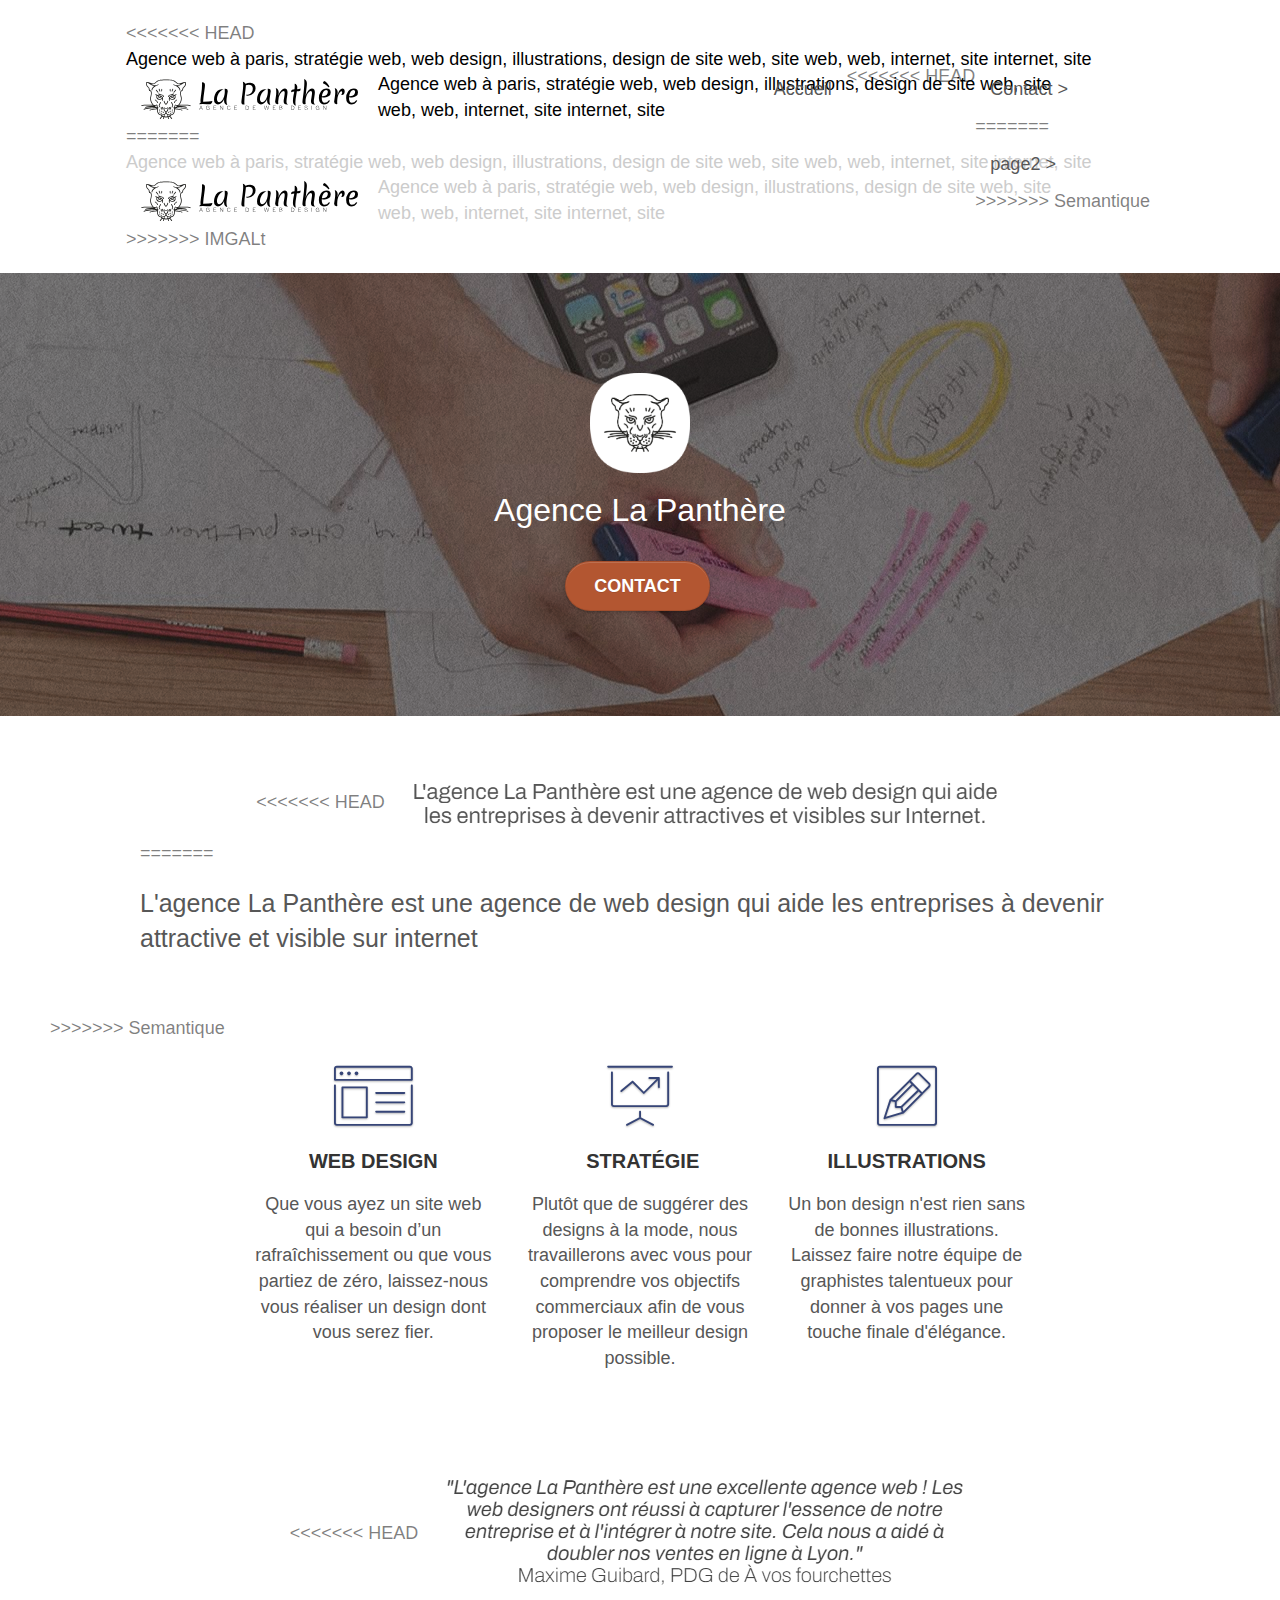
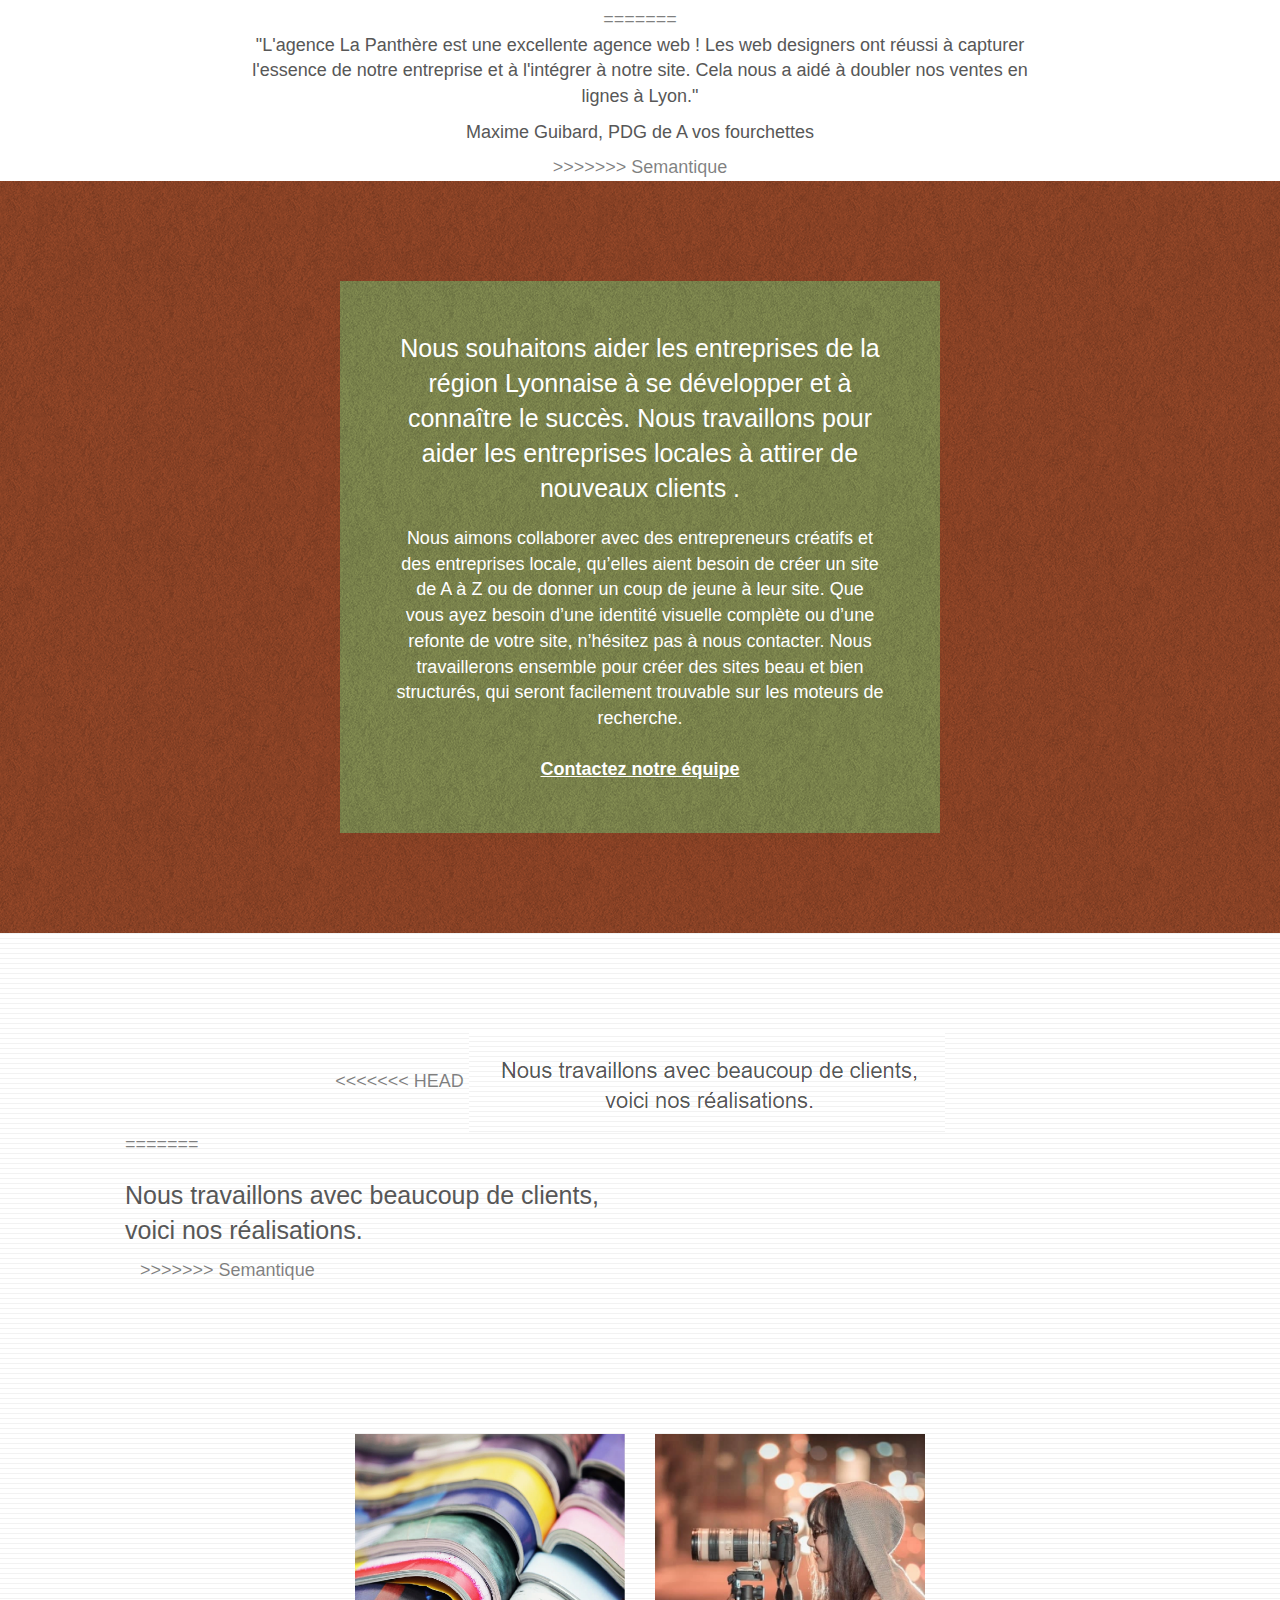
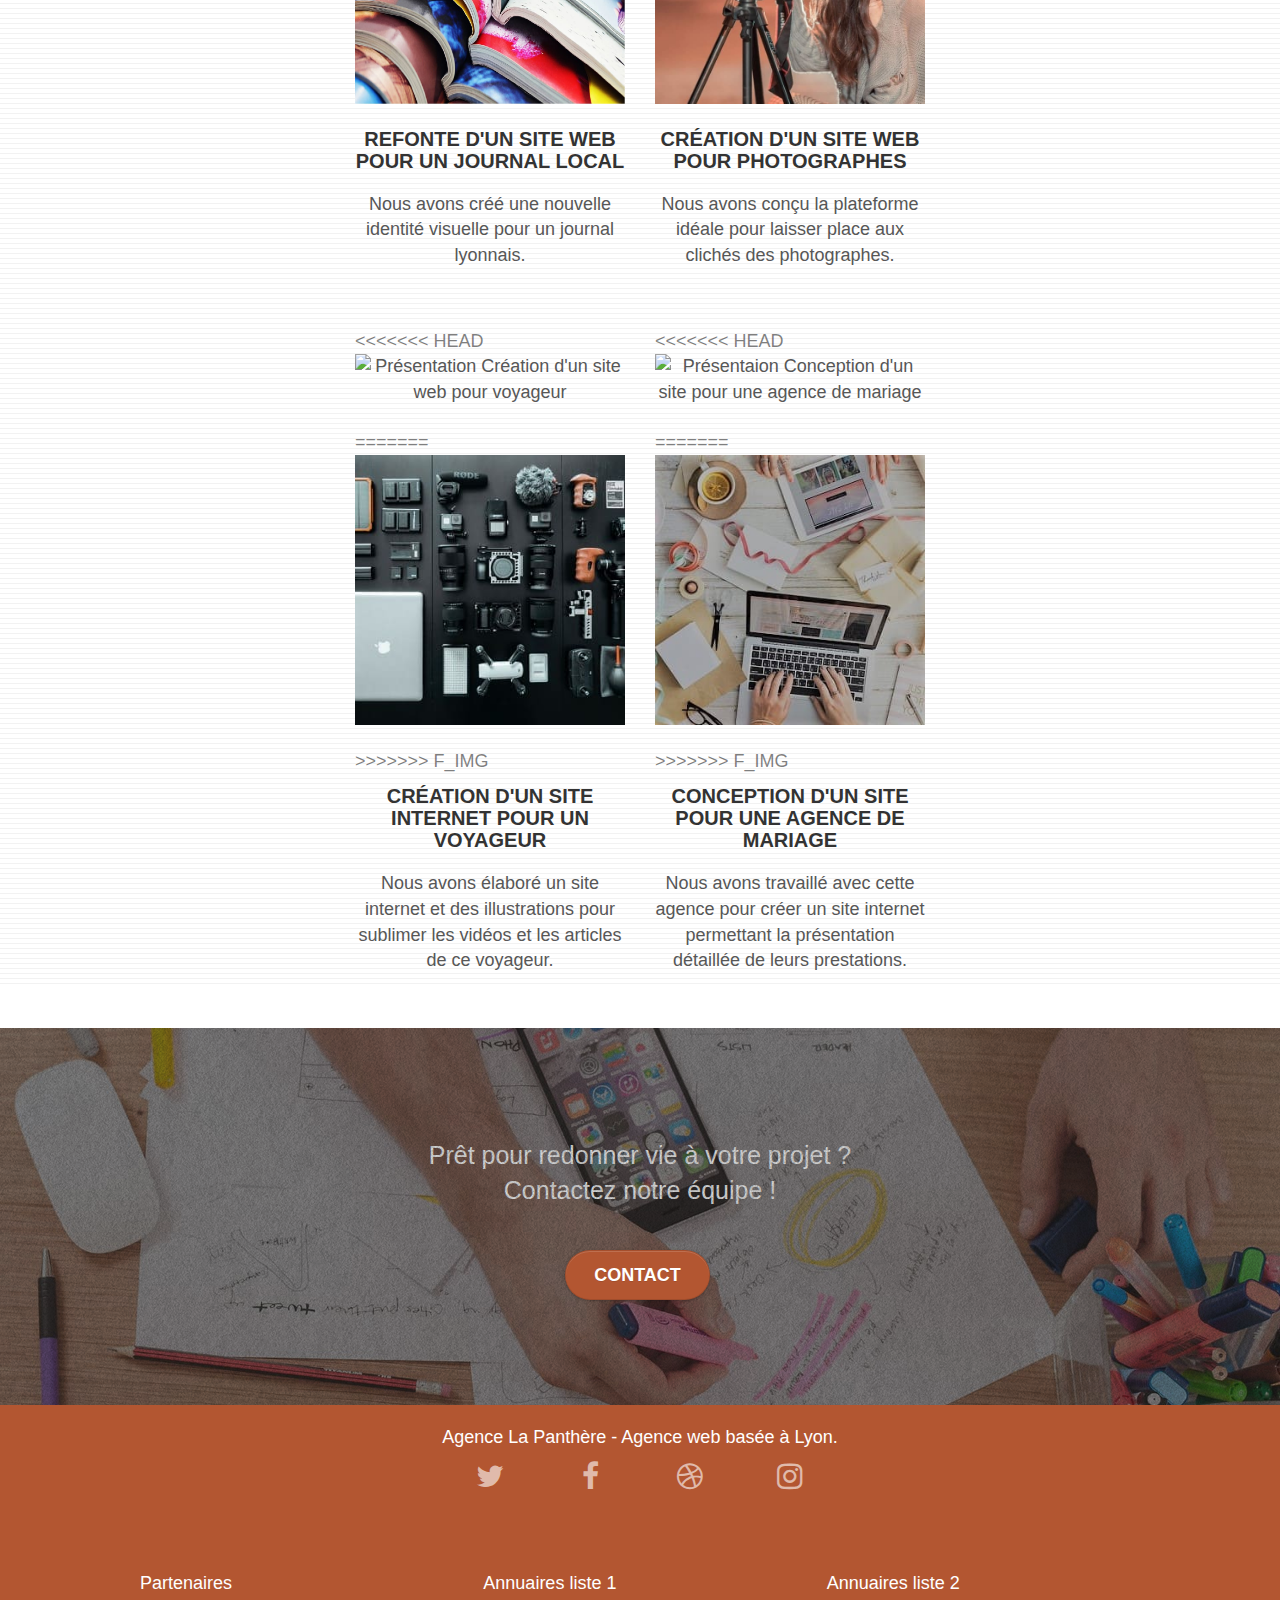
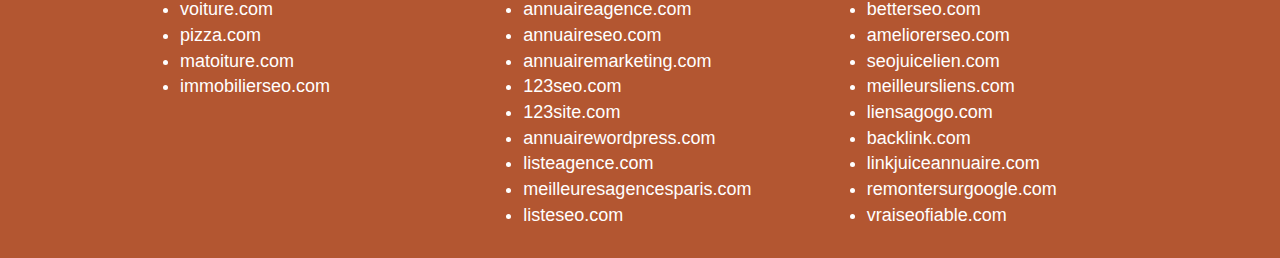
==== index.html @ e54d38c7 "Merge branch 'S/F_IMG' into main" ====
<!DOCTYPE html>
<html lang="fr">
<head>
    <meta charset="utf-8">
    <meta name="keywords" content="Agence Web Design La Panthère basé sur Lyon, seo, google, site web, site internet, agence design lyon ,agence design, agnec web design">
    <meta name="description" content="Agence Web Design La Panthère basé sur Lyon">
    <meta name="viewport" content="width=device-width, initial-scale=1.0, viewport-fit=cover">
    <link rel="shortcut icon" type="image/png" href="favicon.png">
    
	<link rel="stylesheet" type="text/css" href="./css/bootstrap.css">
	<link rel="stylesheet" type="text/css" href="style.css">
	<link rel="stylesheet" type="text/css" href="./css/font-awesome.css">
	<link rel="stylesheet" type="text/css" href="./css/et-line.css">
	
    
	<script src="./js/jquery-2.1.0.js"></script>
	<script src="./js/bootstrap.js"></script>
	<script src="./js/blocs.js"></script>
	<script src="./js/jquery.touchSwipe.js" defer></script>
	<script src="./js/gmaps.js"></script>

    <title>Agence La Panthère</title>

    
<!-- Analytics -->
 
<!-- Analytics END -->
    
</head>
<body>
<!-- Principal conteneur -->
<div class="page-container">
    
<!-- bloc-0 -->
<header class="bloc bgc-white l-bloc " id="bloc-0">
	<div class="container bloc-sm">

		<nav class="navbar row">
			<div class="navbar-header">
<<<<<<< HEAD
				<div class="keywords" style="color:#000;font-size:1px;">Agence web à paris, stratégie web, web design, illustrations, design de site web, site web, web, internet, site internet, site</div>
				<a class="navbar-brand" href="index.html"><img src="img/agence-la-panthere-monochrome.svg" alt="paris web design logo agence web meilleure agence" height="40" /></a>
				<div class="keywords" style="color:#000;font-size:1px;">Agence web à paris, stratégie web, web design, illustrations, design de site web, site web, web, internet, site internet, site</div>
=======
				<div class="keywords" style="color:#cccccc;font-size:1px;">Agence web à paris, stratégie web, web design, illustrations, design de site web, site web, web, internet, site internet, site</div>
				<a class="navbar-brand" href="index.html"><img src="img/agence-la-panthere-monochrome.svg" alt="lyon web design logo agence web meilleure agence" height="40" /></a>
				<div class="keywords" style="color:#cccccc;font-size:1px;">Agence web à paris, stratégie web, web design, illustrations, design de site web, site web, web, internet, site internet, site</div>
>>>>>>> IMGALt
				<button id="nav-toggle" type="button" class="ui-navbar-toggle navbar-toggle" data-toggle="collapse" data-target=".navbar-1">
					<span class="sr-only">Toggle navigation</span><span class="icon-bar"></span><span class="icon-bar"></span><span class="icon-bar"></span>
				</button>
			</div>
			<div class="collapse navbar-collapse navbar-1 special-dropdown-nav">
				<ul class="site-navigation nav navbar-nav">
					<li>
						<a href="index.html">Accueil</a>
					</li>
					<li>
<<<<<<< HEAD
					</li>
					<li>
						<a href="page2.html">Contact &gt;</a>
=======
						<a href="page2.html">page2 &gt;</a>
>>>>>>> Semantique
					</li>
				</ul>
			</div>
		</nav>
	</div>
</header>
<!-- bloc-0 END -->

<!-- bloc-1-presentation -->
<div class="bloc bgc-dark-slate-blue bg-banniere d-bloc bg-t-edge bloc-bg-texture texture-paper b-parallax" id="bloc-1-hero">
	<div class="container bloc-lg">
		<div class="row tight-width-whitespace">
			<div class="col-sm-12">
				<img src="img/logo.png" class="center-block image-resize-mode" width="100" alt="Logo Agence La Panthère" />
				<h1 class="text-center hero-bloc-text tc-white ">
					Agence La Panthère
				</h1>
				<div class="text-center">
					<a href="page2.html" class="btn btn-lg btn-clean btn-rd cta-hero btn-atomic-tangerine" id="cta-hero">Contact</a>
				</div>
			</div>
		</div>
	</div>
</div>
<!-- bloc-1-presentation END -->

<!-- bloc-2-services -->
<div class="bloc bgc-white l-bloc" id="bloc-2-services">
	<div class="container bloc-md">
		<div class="row">
			<div class="col-sm-12 text-center">
<<<<<<< HEAD
				<img alt="Titre Agence La Panthère" src="img/title.png" />
			</div>
		</div>
=======
				<h2>
						L'agence La Panthère est une agence de web design qui aide les
						entreprises à devenir attractive et visible sur internet
				</h2>
</div>
>>>>>>> Semantique
		<div class="row voffset-lg med-width-whitespace">
			<div class="col-sm-4">
				<div class="text-center">
					<span class="et-icon-browser sm-shadow icon-dark-slate-blue icons icon-lg"></span>
				</div>
				<h3 class="mg-md text-center">
					Web design
				</h3>
				<p class="text-center ">
					Que vous ayez un site web qui a besoin d&rsquo;un rafraîchissement ou que vous partiez de zéro, laissez-nous vous réaliser un design dont vous serez fier.
				</p>
			</div>
			<div class="col-sm-4">
				<div class="text-center">
					<span class="et-icon-presentation sm-shadow icon-dark-slate-blue icons icon-lg"></span>
				</div>
				<h3 class="mg-md text-center">
					&nbsp;Stratégie
				</h3>
				<p class="text-center ">
					Plutôt que de suggérer des designs à la mode, nous travaillerons avec vous pour comprendre vos objectifs commerciaux afin de vous proposer le meilleur design possible.<br>
				</p>
			</div>
			<div class="col-sm-4">
				<div class="text-center">
					<span class="et-icon-edit sm-shadow icon-dark-slate-blue icons icon-lg"></span>
				</div>
				<h3 class="mg-md text-center">
					Illustrations
				</h3>
				<p class="text-center ">
					Un bon design n'est rien sans de bonnes illustrations. Laissez faire notre équipe de graphistes talentueux pour donner à vos pages une touche finale d'élégance.
				</p>
			</div>
		</div>
		<div class="row voffset-lg voffset">
			<div class="col-xs-12 col-md-8 col-md-offset-2 text-center">
<<<<<<< HEAD
				<img alt="Citation" src="img/citation.png" />

=======
				<p class="citation">
					"L'agence La Panthère est une excellente agence web ! Les web
					designers ont réussi à capturer l'essence de notre entreprise et
					à l'intégrer à notre site. Cela nous a aidé à doubler nos ventes
					en lignes à Lyon."
			</p>
			<p class="auteur">Maxime Guibard, PDG de A vos fourchettes</p>
>>>>>>> Semantique
			</div>
		</div>
	</div>
</div>
<!-- bloc-2-services END -->

<!-- bloc-3-what-i-do -->
<div class="bloc tc-white bgc-atomic-tangerine bg-presentation d-bloc bloc-bg-texture texture-paper b-parallax" id="bloc-3-what-i-do">
	<div class="container bloc-lg">
		<div class="row tight-width-whitespace black-background">
			<div class="col-sm-12">
				<h2 class="mg-md text-center tc-white">
					Nous souhaitons aider les entreprises de la région Lyonnaise à se développer et à connaître le succès. Nous travaillons pour aider les entreprises locales à attirer de nouveaux clients .<br>
				</h2>
				<p class="text-center white">
					Nous aimons collaborer avec des entrepreneurs créatifs et des entreprises locale, qu’elles aient besoin de créer un site de A à Z ou de donner un coup de jeune à leur site. Que vous ayez besoin d’une identité visuelle complète ou d’une refonte de votre site, n’hésitez pas à nous contacter. Nous travaillerons ensemble pour créer des sites beau et bien structurés, qui seront facilement trouvable sur les moteurs de recherche. <br><br><a class="ltc-white bold-link" href="page2.html">Contactez notre équipe</a><br>
				</p>
			</div>
		</div>
	</div>
</div>
<!-- bloc-3-what-i-do END -->

<!-- bloc-4-portfolio -->
<div class="bloc bgc-white bg-lines-h2-bg bg-repeat l-bloc" id="bloc-4-portfolio">
	<div class="container bloc-lg">
		<div class="row">
			<div class="col-sm-12 text-center">
<<<<<<< HEAD
				<img alt="Titre H2" src="img/title2.png" />
			</div>
=======
				<h2>
					Nous travaillons avec beaucoup de clients, <br />voici nos
					réalisations.
			</h2>
</div>
>>>>>>> Semantique
		</div>
		<div class="row tight-width-whitespace portfolio-row">
			<div class="col-sm-6">
				<a href="#" data-lightbox="img/1.jpg" data-gallery-id="gallery-1" data-caption="Refonte d'un site web pour un journal local" data-frame="snapshot-lb"><img src="img/1.jpg" alt="Présentation de refonte site web journal local" class="img-responsive portfolio-thumb" /></a>
				<h3 class="mg-md text-center">
					Refonte d'un site web pour un journal local
				</h3>
				<p class="text-center">
					Nous avons créé une nouvelle identité visuelle pour un journal lyonnais.
				</p>
			</div>
			<div class="col-sm-6">
				<a href="#" data-lightbox="img/2.jpg" data-gallery-id="gallery-1" data-caption="Création d'un site web pour photographes" data-frame="snapshot-lb"><img src="img/2.jpg" class="img-responsive portfolio-thumb" alt="Présentation création d'un site web pour photographes" /></a>
				<h3 class="mg-md text-center">
					Création d'un site web pour photographes
				</h3>
				<p class="text-center">
					Nous avons conçu la plateforme idéale pour laisser place aux clichés des photographes.
				</p>
			</div>
		</div>
		<div class="row tight-width-whitespace portfolio-row">
			<div class="col-sm-6">
<<<<<<< HEAD
				<a href="#" data-lightbox="img/3.bmp" data-gallery-id="gallery-1" data-caption="Création d'un site internet pour un voyageur" data-frame="snapshot-lb"><img src="img/3.bmp" class="img-responsive portfolio-thumb" alt="Présentation Création d'un site web pour voyageur"/></a>
=======
				<a href="#" data-lightbox="img/3.jpg" data-gallery-id="gallery-1" data-caption="Création d'un site internet pour un voyageur" data-frame="snapshot-lb"><img src="img/3.jpg" class="img-responsive portfolio-thumb" alt="paris web design logo agence web meilleure agence, Création d'un site web pour voyageur"/></a>
>>>>>>> F_IMG
				<h3 class="mg-md text-center">
					Création d'un site internet pour un voyageur
				</h3>
				<p class="text-center">
					Nous avons élaboré un site internet et des illustrations pour sublimer les vidéos et les articles de ce voyageur.
				</p>
			</div>
			<div class="col-sm-6">
<<<<<<< HEAD
				<a href="#" data-lightbox="img/4.bmp" data-gallery-id="gallery-1" data-caption="Conception d'un site pour une agence de mariage" data-frame="snapshot-lb"><img src="img/4.bmp" class="img-responsive portfolio-thumb" alt="Présentaion Conception d'un site pour une agence de mariage" /></a>
=======
				<a href="#" data-lightbox="img/4.jpg" data-gallery-id="gallery-1" data-caption="Conception d'un site pour une agence de mariage" data-frame="snapshot-lb"><img src="img/4.jpg" class="img-responsive portfolio-thumb" alt="paris web design logo agence web meilleure agence, Création d'un site web pour agence de mariage" /></a>
>>>>>>> F_IMG
				<h3 class="mg-md text-center">
					Conception d'un site pour une agence de mariage
				</h3>
				<p class="text-center">
					Nous avons travaillé avec cette agence pour créer un site internet permettant la présentation détaillée de leurs prestations.
				</p>
			</div>
		</div>
	</div>
</div>
<!-- bloc-4-portfolio END -->

<!-- bloc-5-cta -->
<div class="bloc bgc-dark-slate-blue bg-banniere d-bloc bloc-bg-texture texture-paper" id="bloc-5-cta">
	<div class="container bloc-lg">
		<div class="row">
			<h2 class="mg-md text-center tc-white">
				Prêt pour redonner vie à votre projet ?<br>Contactez notre équipe !
			</h2>
			<div class="col-sm-12 text-center">
				<a href="page2.html" class="btn btn-atomic-tangerine btn-clean btn-rd btn-lg cta-hero">Contact</a>
			</div>
		</div>
	</div>
</div>
<!-- bloc-5-cta END -->

<!-- Footer - bloc-8 -->
<footer class="bloc bgc-atomic-tangerine d-bloc" id="bloc-8">
	<div class="container bloc-sm">
		<div class="row">
			<div class="col-sm-12">
				<p class="text-center white">
					Agence La Panthère - Agence web basée à Lyon.<br>
				</p>
				<div class="row row-no-gutters social">
					<div class="col-sm-3">
						<div class="text-center">
							<a class="social" href="https://twitter.com/?lang=fr"><span class="fa fa-twitter icon-md" alt="Twitter" title="Twitter"></span></a> </div>
					</div>
					<div class="col-sm-3">
						<div class="text-center">
							<a class="social" href="https://www.facebook.com/"><span class="fa fa-facebook icon-md" alt="Facebook" title="Facebook"></span></a></div>
					</div>
					<div class="col-sm-3">
						<div class="text-center">
							<a class="social" href="https://aurabasketball.com/"><span class="fa fa-dribbble icon-md" alt="Dribbble" title="Dribbble"></span></a>
					</div>
					</div>
					<div class="col-sm-3">
						<div class="text-center">
							<a class="social" href="https://www.instagram.com/?hl=fr"><span class="fa fa-instagram icon-md" alt="Instagram" title="Instagram"></span></a> </div>
					</div>
					<div class="keywords" style="color:#b35631;">Agence web à paris, stratégie web, web design, illustrations, design de site web, site web, web, internet, site internet, site</div>
				</div>
				<div class="row">
					<div class="col-sm-4">
						Partenaires
							<ul>
								<li><a href="voiture.com">voiture.com</a></li>
								<li><a href="pizza.com">pizza.com</a></li>
								<li><a href="matoiture.com">matoiture.com</a></li>
								<li><a href="immobilierseo.com">immobilierseo.com</a></li>
							</ul>		
					</div>
					<div class="col-sm-4">
						Annuaires liste 1
						<ul>
							<li><a href="annuaireagence.com">annuaireagence.com</a></li>
							<li><a href="annuaireseo.com">annuaireseo.com</a></li>
							<li><a href="annuairemarketing.com">annuairemarketing.com</a></li>
							<li><a href="123seoture.com">123seo.com</a></li>
							<li><a href="123site.com">123site.com</a></li>
							<li><a href="annuairewordpress.com">annuairewordpress.com</a></li>
							<li><a href="listeagence.com">listeagence.com</a></li>
							<li><a href="meilleuresagencesparis.com">meilleuresagencesparis.com</a></li>
							<li><a href="listeseo.com">listeseo.com</a></li>
						</ul>
					</div>
					<div class="col-sm-4">
						Annuaires liste 2
						<ul>
							<li><a href="betterseo.com">betterseo.com</a></li>
							<li><a href="ameliorerseo.com">ameliorerseo.com</a></li>
							<li><a href="seojuicelien.com">seojuicelien.com</a></li>
							<li><a href="meilleursliens.com">meilleursliens.com</a></li>
							<li><a href="liensagogo.com">liensagogo.com</a></li>
							<li><a href="backlink.com">backlink.com</a></li>
							<li><a href="linkjuiceannuaire.com">linkjuiceannuaire.com</a></li>
							<li><a href="remontersurgoogle.com">remontersurgoogle.com</a></li>
							<li><a href="vraiseofiable.com">vraiseofiable.com</a></li>
						</ul>
					</div>
				</div>
			</div>
		</div>
	</div>
</footer>
<!-- Footer - bloc-8 END -->

</div>
<!-- Principal conteneur END -->
    

</body>
</html>
---- style.css ----
body {
    margin: 0;
    padding: 0;
    background: #FFF;
    overflow-x: hidden;
    -webkit-font-smoothing: antialiased;
    -moz-osx-font-smoothing: grayscale;
}
p, div, a, ul, li, span{
    font-size: 18px !important;
}
h1{
    font-size: 32px !important;
}
h2{
    font-size: 25px !important;
}
h3{
    font-size: 20px !important;
}

a,
button {
    transition: all .3s ease-in-out;
    outline: none!important;
}
.col-sm-4, .col-sm-4 ul li a, .tc-white, .row .tc-white{
    color: #FFF !important;
}

a:hover {
    text-decoration: none;
    cursor: pointer;
}

#page-loading-blocs-notifaction {
    position: fixed;
    top: 0;
    bottom: 0;
    width: 100%;
    z-index: 100000;
    background: #FFFFFF url("img/pageload-spinner.gif") no-repeat center center;
}

.bloc {
    width: 100%;
    clear: both;
    background: 50% 50% no-repeat;
    padding: 0 50px;
    -webkit-background-size: cover;
    -moz-background-size: cover;
    -o-background-size: cover;
    background-size: cover;
    position: relative;
}

.bloc .container {
    padding-left: 0;
    padding-right: 0;
}

.bloc-lg {
    padding: 100px 50px;
}

.bloc-md {
    padding: 50px;
}

.bloc-sm {
    padding: 20px 50px;
}

.bg-center,
.bg-l-edge,
.bg-r-edge,
.bg-t-edge,
.bg-b-edge,
.bg-tl-edge,
.bg-bl-edge,
.bg-tr-edge,
.bg-br-edge,
.bg-repeat {
    -webkit-background-size: auto!important;
    -moz-background-size: auto!important;
    -o-background-size: auto!important;
    background-size: auto!important;
}

.bg-repeat {
    background: repeat;
}

.bg-t-edge {
    background: top no-repeat;
}

.bloc-bg-texture::before {
    content: "";
    background-size: 2px 2px;
    position: absolute;
    top: 0;
    bottom: 0;
    left: 0;
    right: 0;
}

.texture-paper::before {
    background: url("img/texture-paper.png");
    background-size: 280px 280px;
}

.b-parallax {
    background-attachment: fixed;
}

.d-bloc {
    color: rgba(255, 255, 255, .7);
}

.d-bloc button:hover {
    color: rgba(255, 255, 255, .9);
}

.d-bloc .icon-round,
.d-bloc .icon-square,
.d-bloc .icon-rounded,
.d-bloc .icon-semi-rounded-a,
.d-bloc .icon-semi-rounded-b {
    border-color: rgba(255, 255, 255, .9);
}

.d-bloc .divider-h span {
    border-color: rgba(255, 255, 255, .2);
}

.d-bloc .a-btn,
.d-bloc .navbar a,
.d-bloc .navbar-brand,
.d-bloc a .icon-sm,
.d-bloc a .icon-md,
.d-bloc a .icon-lg,
.d-bloc a .icon-xl,
.d-bloc h1 a,
.d-bloc h2 a,
.d-bloc h3 a,
.d-bloc h4 a,
.d-bloc h5 a,
.d-bloc h6 a,
.d-bloc p a {
    color: rgba(255, 255, 255, .6);
}

.d-bloc .a-btn:hover,
.d-bloc .navbar a:hover,
.d-bloc .navbar-brand:hover,
.d-bloc a:hover .icon-sm,
.d-bloc a:hover .icon-md,
.d-bloc a:hover .icon-lg,
.d-bloc a:hover .icon-xl,
.d-bloc h1 a:hover,
.d-bloc h2 a:hover,
.d-bloc h3 a:hover,
.d-bloc h4 a:hover,
.d-bloc h5 a:hover,
.d-bloc h6 a:hover,
.d-bloc p a:hover {
    color: rgba(255, 255, 255, 1);
}

.d-bloc .navbar-toggle .icon-bar {
    background: rgba(255, 255, 255, 1);
}

.d-bloc .btn-wire,
.d-bloc .btn-wire:hover {
    color: rgba(255, 255, 255, 1);
    border-color: rgba(255, 255, 255, 1);
}

.d-bloc .panel {
    color: rgba(0, 0, 0, .5);
}

.d-bloc .panel button:hover {
    color: rgba(0, 0, 0, .7);
}

.d-bloc .panel icon {
    border-color: rgba(0, 0, 0, .7);
}

.d-bloc .panel .divider-h span {
    border-color: rgba(0, 0, 0, .1);
}

.d-bloc .panel .a-btn {
    color: rgba(0, 0, 0, .6);
}

.d-bloc .panel .a-btn:hover {
    color: rgba(0, 0, 0, 1);
}

.d-bloc .panel .btn-wire,
.d-bloc .panel .btn-wire:hover {
    color: rgba(0, 0, 0, .7);
    border-color: rgba(0, 0, 0, .3);
}

.d-bloc .panel,
.l-bloc {
    color: rgba(0, 0, 0, .5);
}

.d-bloc .panel button:hover,
.l-bloc button:hover {
    color: rgba(0, 0, 0, .7);
}

.l-bloc .icon-round,
.l-bloc .icon-square,
.l-bloc .icon-rounded,
.l-bloc .icon-semi-rounded-a,
.l-bloc .icon-semi-rounded-b {
    border-color: rgba(0, 0, 0, .7);
}

.d-bloc .panel .divider-h span,
.l-bloc .divider-h span {
    border-color: rgba(0, 0, 0, .1);
}

.d-bloc .panel .a-btn,
.l-bloc .a-btn,
.l-bloc .navbar a,
.l-bloc .navbar-brand,
.l-bloc a .icon-sm,
.l-bloc a .icon-md,
.l-bloc a .icon-lg,
.l-bloc a .icon-xl,
.l-bloc h1 a,
.l-bloc h2 a,
.l-bloc h3 a,
.l-bloc h4 a,
.l-bloc h5 a,
.l-bloc h6 a,
.l-bloc p a {
    color: rgba(0, 0, 0, .6);
}

.d-bloc .panel .a-btn:hover,
.l-bloc .a-btn:hover,
.l-bloc .navbar a:hover,
.l-bloc .navbar-brand:hover,
.l-bloc a:hover .icon-sm,
.l-bloc a:hover .icon-md,
.l-bloc a:hover .icon-lg,
.l-bloc a:hover .icon-xl,
.l-bloc h1 a:hover,
.l-bloc h2 a:hover,
.l-bloc h3 a:hover,
.l-bloc h4 a:hover,
.l-bloc h5 a:hover,
.l-bloc h6 a:hover,
.l-bloc p a:hover {
    color: rgba(0, 0, 0, 1);
}

.l-bloc .navbar-toggle .icon-bar {
    color: rgba(0, 0, 0, .6);
}

.d-bloc .panel .btn-wire,
.d-bloc .panel .btn-wire:hover,
.l-bloc .btn-wire,
.l-bloc .btn-wire:hover {
    color: rgba(0, 0, 0, .7);
    border-color: rgba(0, 0, 0, .3);
}

.voffset {
    margin-top: 30px;
}

.voffset-lg {
    margin-top: 80px;
}

.row-no-gutters {
    margin-right: 0;
    margin-left: 0;
}

.row.row-no-gutters > [class^="col-"],
.row.row-no-gutters > [class*=" col-"] {
    padding-right: 0;
    padding-left: 0;
}

#bloc-1-hero h1 {
    font-size: 32px;
}

.navbar {
    margin-bottom: 0;
    z-index: 1;
}

.navbar-brand {
    height: auto;
    padding: 3px 15px;
    font-size: 25px;
    font-weight: normal;
    font-weight: 600;
    line-height: 44px;
}

.navbar-brand img {
    max-height: 200px;
    margin: 0 5px 0 0;
    display: inline;
}

.navbar-brand img[src$=svg] {
    min-width: 100px;
}

.nav-center .navbar-brand img {
    margin: 0;
}

.navbar .nav {
    padding-top: 2px;
    margin-right: -16px;
    float: right;
    z-index: 1;
}

.nav > li {
    float: left;
    margin-top: 4px;
    font-size: 16px;
}

.navbar-nav .open .dropdown-menu > li > a {
    text-align: inherit;
}

.nav > li a:hover,
.nav > li a:focus {
    background: transparent;
}

.navbar-toggle {
    margin: 10px 10px 0 0;
    border: 0px;
}

.navbar-toggle:hover {
    background: transparent!important;
}

.navbar-toggle .icon-bar {
    background-color: rgba(0, 0, 0, .5);
    width: 26px;
}

.nav-invert .navbar .nav {
    float: left;
}

.nav-invert .navbar-header,
.nav-invert .navbar-brand {
    float: right;
    position: relative;
    z-index: 2;
}

@media (min-width: 768px) {
    .site-navigation {
        position: absolute;
        top: 50%;
        right: 20px;
        transform: translate(0, -50%);
        -webkit-transform: translateY(-50%);
    }
    .nav > li .dropdown-menu a,
    .nav > li .dropdown-menu a:hover {
        color: #484848;
    }
    .nav-invert .site-navigation {
        left: 0;
        right: 0;
    }
    .nav-center {
        text-align: center;
    }
    .nav-center .navbar-header {
        width: 100%;
    }
    .nav-center .navbar-header,
    .nav-center .navbar-brand,
    .nav-center .nav > li {
        float: none;
        display: inline-block;
    }
    .nav-center .site-navigation {
        position: relative;
        width: 100%;
        right: 0;
        margin-right: 0px;
        margin-top: 20px;
    }
    .nav-center.mini-nav .navbar-toggle {
        float: none;
        margin: 10px auto 0;
    }
}

.nav > li > .dropdown a {
    background: none!important;
    display: block;
    padding: 14px 15px;
}

nav .caret {
    margin: 0 5px;
}

.dropdown-menu .dropdown-menu {
    top: -8px;
    left: 100%;
}

.dropdown-menu .dropmenu-flow-right {
    top: 100%;
    left: 0;
    margin-left: -1px;
    border-top-left-radius: 0;
    border-top-right-radius: 0;
}

.dropdown-menu .dropdown span {
    border: 4px solid black;
    border-top-color: transparent;
    border-right-color: transparent;
    border-bottom-color: transparent;
    margin: 6px -5px 0 0!important;
    float: right;
}

.mg-md {
    margin-top: 10px;
    margin-bottom: 20px;
}

.mg-lg {
    margin-top: 10px;
    margin-bottom: 40px;
}

.btn {
    margin: 0 5px 5px 0;
}

.btn.pull-right {
    margin: 0 0 5px 5px;
}

.btn-d,
.btn-d:hover,
.btn-d:focus {
    color: #FFF;
    background: rgba(0, 0, 0, .3);
}

button {
    outline: none!important;
}

.btn-rd {
    border-radius: 40px;
}

.btn-clean {
    border: 1px solid rgba(0, 0, 0, .08);
    border-bottom-color: rgba(0, 0, 0, .1);
    text-shadow: 0 1px 0 rgba(0, 0, 1, .1);
    box-shadow: 0 1px 3px rgba(0, 0, 1, .25), inset 0 1px 0 0 rgba(255, 255, 255, .15);
}

.icon-md {
    font-size: 30px!important;
}

.icon-lg {
    font-size: 60px!important;
}

.sm-shadow {
    text-shadow: 0 1px 2px rgba(0, 0, 0, .3);
}

.panel-sq,
.panel-sq .panel-heading,
.panel-sq .panel-footer {
    border-radius: 0;
}

.panel-rd {
    border-radius: 30px;
}

.panel-rd .panel-heading {
    border-radius: 29px 29px 0 0;
}

.panel-rd .panel-footer {
    border-radius: 0 0 29px 29px;
}

.form-control {
    border-color: rgba(0, 0, 0, .1);
    box-shadow: none;
}

.scrollToTop {
    width: 40px;
    height: 40px;
    position: fixed;
    bottom: 20px;
    right: 20px;
    opacity: 0;
    z-index: 500;
    transition: all .3s ease-in-out;
}

.scrollToTop span {
    margin-top: 6px;
}

.showScrollTop {
    font-size: 14px;
    opacity: 1;
}

a[data-lightbox] {
    position: relative;
    display: block;
    text-align: center;
}

a[data-lightbox]:hover::before {
    content: "+";
    font-family: "HelveticaNeue-Light", "Helvetica Neue Light", "Helvetica Neue", Helvetica, Arial;
    font-size: 32px;
    width: 50px;
    height: 50px;
    margin-left: -25px;
    border-radius: 50%;
    background: rgba(0, 0, 0, .6);
    color: #FFF;
    font-weight: 100;
    z-index: 1;
    position: absolute;
    top: 50%;
    transform: translateY(-50%);
    -webkit-transform: translateY(-50%);
}

a[data-lightbox]:hover img {
    opacity: 0.6;
    -webkit-animation-fill-mode: none;
    animation-fill-mode: none;
}

#lightbox-modal {
    display: flex;
    align-items: center;
}

#lightbox-modal .modal-dialog {
    width: 90%;
    max-width: 900px;
    margin: 0 auto 0;
}

#lightbox-modal .modal-dialog img {
    max-height: 90vh;
    margin: 0 auto;
}

.lightbox-caption {
    padding: 20px;
    color: #FFF;
    background: rgba(0, 0, 0, .5);
    position: absolute;
    left: 15px;
    right: 15px;
    bottom: 5px;
}

.close-lightbox {
    color: #FFF;
    font-size: 30px;
    position: absolute;
    top: 20px;
    right: 20px;
    z-index: 20;
    background: rgba(0, 0, 0, .5);
    border: none;
    line-height: 30px;
    padding: 0 9px 5px;
    opacity: 0.3;
}

.close-lightbox:hover,
.next-lightbox:hover,
.prev-lightbox:hover {
    opacity: 1.0;
    color: #FFF;
}

.next-lightbox,
.prev-lightbox {
    font-size: 20px;
    color: rgba(255, 255, 255, .9);
    background: rgba(0, 0, 0, .5);
    transition: all .2s ease-in-out;
    position: absolute;
    top: 45%;
    z-index: 1;
    opacity: 0.4;
}

.next-lightbox {
    padding: 6px 8px 1px 13px;
    right: 25px;
}

.prev-lightbox {
    padding: 6px 13px 1px 10px;
    left: 25px;
}

.snapshot-lb .modal-body {
    padding-bottom: 45px;
}

.snapshot-lb .lightbox-caption {
    padding: 0;
    color: rgba(0, 0, 0, .5);
    background: none;
}

h1,
h2,
h3,
h4,
h5,
h6,
p,
label,
.btn,
a {
    font-family: "helvetica";
    font-weight: 400;
    color: #575757!important;
}

.container {
    max-width: 1000px;
}

.hero-bloc-text {
    font-size: 38px;
}

.hero-bloc-text-sub {
    font-size: 36px;
}

.statement-bloc-text {
    line-height: 26px;
    font-style: italic;
    font-size: 20px;
    text-align: center;
    font-weight: lighter;
    max-width: 520px;
    margin: auto auto auto auto;
}

p {
    font-size: 11px;
}

.tight-width-whitespace {
    max-width: 600px;
    margin: auto auto auto auto;
}

.h1 {
    font-size: 20px;
    font-family: "Open Sans";
}

.cta-hero {
    margin-top: 22px;
    color: #FFFFFF!important;
    text-transform: uppercase;
    padding: 12px 28px 12px 28px;
    font-size: 16px;
    font-weight: 700;
}

.social {
    max-width: 400px;
    margin: auto auto auto auto;
}

h2 {
    font-size: 22px;
    line-height: 1.4em;
}

h3 {
    font-size: 15px;
    text-transform: uppercase;
    font-weight: 700;
    color: #333333!important;
}

.med-width-whitespace {
    max-width: 800px;
    margin: auto auto auto auto;
    box-shadow: 0px 0px 0px #000000;
}

h1 {
    color: #333333!important;
}

h4 {
    color: #333333!important;
}

.icons {
    margin-bottom: 14px;
    margin-top: 24px;
}

.white {
    color: #FFFFFF!important;
}

.portfolio-thumb {
    margin-bottom: 24px;
}

.portfolio-row {
    margin-bottom: 44px;
    margin-top: 50px;
}

.avatar {
    box-shadow: 0px 4px 9px rgba(0, 0, 0, 0.3);
}

.black-background {
    background-color: rgba(159, 170, 99, 2.7);
    padding: 40px 40px 40px 40px;
}

.bold-link {
    font-weight: 900;
    text-decoration: underline!important;
}

.bgc-white {
    background-color: #FFFFFF;
}

.bgc-dark-slate-blue {
    background-color: #364577;
}

.bgc-atomic-tangerine {
    background-color: #b35631;
}

.tc-white {
    color: #b35631!important;
}

.btn-atomic-tangerine {
    background: #b35631;
    color: #FFFFFF!important;
}

.btn-atomic-tangerine:hover {
    background: #c27956!important;
    color: #FFFFFF!important;
}

.ltc-white {
    color: #FFFFFF!important;
}

.ltc-white:hover {
    color: #000!important;
}

.ltc-atomic-tangerine {
    color: #b35631!important;
}

.ltc-atomic-tangerine:hover {
    color: #c27956!important;
}

.icon-dark-slate-blue {
    color: #364577!important;
    border-color: #364577!important;
}

.bg-dots-bg {
    background-image: url("img/dots-bg.png");
}

.bg-lines-h2-bg {
    background-image: url("img/lines-h2-bg.png");
}

.bg-banniere {
    background-image: url("img/agence-la-panthere.jpg");
}

.bg-presentation {
    background-image: url("img/image-de-presentation.jpeg");
}

@media (max-width: 1024px) {
    .bloc {
        padding-left: 20px;
        padding-right: 20px;
    }
    .bloc.full-width-bloc,
    .bloc-tile-2.full-width-bloc .container,
    .bloc-tile-3.full-width-bloc .container,
    .bloc-tile-4.full-width-bloc .container {
        padding-left: 0;
        padding-right: 0;
    }
}

@media (max-width: 992px) and (min-width: 768px) {
    .navbar .nav {
        max-width: 80%
    }
    .nav-center.navbar .nav {
        max-width: 100%
    }
}

@media only screen and (min-device-width: 768px) and (max-device-width: 1024px) and (orientation: landscape) {
    .b-parallax {
        background-attachment: scroll;
    }
}

@media only screen and (min-device-width: 1024px) and (max-device-width: 1366px) and (-webkit-min-device-pixel-ratio: 1.5) {
    .b-parallax {
        background-attachment: scroll;
    }
}

@media (max-width: 991px) {
    .container {
        width: 100%;
    }
    .b-parallax {
        background-attachment: scroll;
    }
    .page-container,
    #hero-bloc {
        overflow-x: hidden;
        position: relative;
    }
    .bloc {
        padding-left: constant(safe-area-inset-left);
        padding-right: constant(safe-area-inset-right);
    }
    .bloc-group,
    .bloc-group .bloc {
        display: block;
        width: 100%;
    }
    .bloc-fill-screen .fill-bloc-top-edge,
    .bloc-fill-screen .fill-bloc-bottom-edge {
        padding: 0 20px;
        padding-left: constant(safe-area-inset-left);
        padding-right: constant(safe-area-inset-right);
    }
}

@media (max-width: 767px) {
    .page-container {
        overflow-x: hidden;
        position: relative;
    }
    h1,
    h2,
    h3,
    h4,
    h5,
    h6,
    p,
    #disqus_thread {
        padding-left: 10px!important;
        padding-right: 10px!important;
    }
    .b-parallax {
        background-attachment: scroll;
    }
    .navbar .nav {
        padding-top: 0;
        border-top: 1px solid rgba(0, 0, 0, .2);
        float: none!important;
    }
    .navbar.row {
        margin-left: 0;
        margin-right: 0;
    }
    .site-navigation {
        position: inherit;
        transform: none;
        -webkit-transform: none;
        -ms-transform: none;
    }
    .nav > li {
        margin-top: 0;
        border-bottom: 1px solid rgba(0, 0, 0, .1);
        background: rgba(0, 0, 0, .05);
        text-align: left;
        padding-left: 15px;
        width: 100%;
    }
    .nav > li:hover {
        background: rgba(0, 0, 0, .08);
    }
    .dropdown .dropdown a .caret {
        float: none;
        margin: 5px 0 0 10px!important;
        border: 4px solid black;
        border-bottom-color: transparent;
        border-right-color: transparent;
        border-left-color: transparent;
    }
    #hero-bloc .navbar .nav {
        background: rgba(0, 0, 0, .8);
    }
    #hero-bloc .navbar .nav a {
        color: rgba(255, 255, 255, .6);
    }
    .hero {
        padding: 50px 0;
    }
    .hero-nav {
        left: -1px;
        right: -1px;
    }
    .navbar-collapse {
        padding: 0;
        overflow-x: hidden;
        -webkit-box-shadow: none;
        box-shadow: none;
    }
    .navbar-brand img {
        max-height: 40px;
        width: auto;
    }
    .nav-invert .navbar-header {
        float: none;
        width: 100%;
    }
    .nav-invert .navbar-toggle {
        float: left;
        margin-left: 10px;
    }
    .bloc {
        padding-left: 0;
        padding-right: 0;
    }
    .bloc-xxl,
    .bloc-xl,
    .bloc-lg {
        padding: 40px 0;
    }
    .bloc-sm,
    .bloc-md {
        padding-left: 0;
        padding-right: 0;
    }
    .bloc-tile-2 .container,
    .bloc-tile-3 .container,
    .bloc-tile-4 .container,
    .bloc-fill-screen .fill-bloc-top-edge,
    .bloc-fill-screen .fill-bloc-bottom-edge {
        padding-left: 0;
        padding-right: 0;
    }
    .a-block {
        padding: 0 10px;
    }
    .btn-dwn {
        display: none;
    }
    .voffset {
        margin-top: 5px;
    }
    .voffset-md {
        margin-top: 20px;
    }
    .voffset-lg {
        margin-top: 30px;
    }
    form {
        padding: 5px;
    }
    .close-lightbox {
        display: inline-block;
    }
    .blocsapp-device-iphone5 {
        background-size: 216px 425px;
        padding-top: 60px;
        width: 216px;
        height: 425px;
    }
    .blocsapp-device-iphone5 img {
        width: 180px;
        height: 320px;
    }
}

@media (max-width: 400px) {
    .bloc {
        padding-left: 0;
        padding-right: 0;
    }
}

@media (max-width: 767px) {
    .bloc-mob-center-text {
        text-align: center;
    }
}
---- css/et-line.css ----
@font-face {
    font-family: et-line;
    src: url(../fonts/et-line.eot);
    src: url(../fonts/et-line.eot?#iefix) format('embedded-opentype'), url(../fonts/et-line.woff) format('woff'), url(../fonts/et-line.ttf) format('truetype'), url(../fonts/et-line.svg#et-line) format('svg');
    font-weight: 400;
    font-style: normal
}

.et-icon-adjustments,
.et-icon-alarmclock,
.et-icon-anchor,
.et-icon-aperture,
.et-icon-attachment,
.et-icon-bargraph,
.et-icon-basket,
.et-icon-beaker,
.et-icon-bike,
.et-icon-book-open,
.et-icon-briefcase,
.et-icon-browser,
.et-icon-calendar,
.et-icon-camera,
.et-icon-caution,
.et-icon-chat,
.et-icon-circle-compass,
.et-icon-clipboard,
.et-icon-clock,
.et-icon-cloud,
.et-icon-compass,
.et-icon-desktop,
.et-icon-dial,
.et-icon-document,
.et-icon-documents,
.et-icon-download,
.et-icon-dribbble,
.et-icon-edit,
.et-icon-envelope,
.et-icon-expand,
.et-icon-facebook,
.et-icon-flag,
.et-icon-focus,
.et-icon-gears,
.et-icon-genius,
.et-icon-gift,
.et-icon-global,
.et-icon-globe,
.et-icon-googleplus,
.et-icon-grid,
.et-icon-happy,
.et-icon-hazardous,
.et-icon-heart,
.et-icon-hotairballoon,
.et-icon-hourglass,
.et-icon-key,
.et-icon-laptop,
.et-icon-layers,
.et-icon-lifesaver,
.et-icon-lightbulb,
.et-icon-linegraph,
.et-icon-linkedin,
.et-icon-lock,
.et-icon-magnifying-glass,
.et-icon-map,
.et-icon-map-pin,
.et-icon-megaphone,
.et-icon-mic,
.et-icon-mobile,
.et-icon-newspaper,
.et-icon-notebook,
.et-icon-paintbrush,
.et-icon-paperclip,
.et-icon-pencil,
.et-icon-phone,
.et-icon-picture,
.et-icon-pictures,
.et-icon-piechart,
.et-icon-presentation,
.et-icon-pricetags,
.et-icon-printer,
.et-icon-profile-female,
.et-icon-profile-male,
.et-icon-puzzle,
.et-icon-quote,
.et-icon-recycle,
.et-icon-refresh,
.et-icon-ribbon,
.et-icon-rss,
.et-icon-sad,
.et-icon-scissors,
.et-icon-scope,
.et-icon-search,
.et-icon-shield,
.et-icon-speedometer,
.et-icon-strategy,
.et-icon-streetsign,
.et-icon-tablet,
.et-icon-target,
.et-icon-telescope,
.et-icon-toolbox,
.et-icon-tools,
.et-icon-tools-2,
.et-icon-trophy,
.et-icon-tumblr,
.et-icon-twitter,
.et-icon-upload,
.et-icon-video,
.et-icon-wallet,
.et-icon-wine {
    font-family: et-line;
    speak: none;
    font-style: normal;
    font-weight: 400;
    font-variant: normal;
    text-transform: none;
    line-height: 1;
    -webkit-font-smoothing: antialiased;
    -moz-osx-font-smoothing: grayscale;
    display: inline-block
}

.et-icon-mobile:before {
    content: "\e000"
}

.et-icon-laptop:before {
    content: "\e001"
}

.et-icon-desktop:before {
    content: "\e002"
}

.et-icon-tablet:before {
    content: "\e003"
}

.et-icon-phone:before {
    content: "\e004"
}

.et-icon-document:before {
    content: "\e005"
}

.et-icon-documents:before {
    content: "\e006"
}

.et-icon-search:before {
    content: "\e007"
}

.et-icon-clipboard:before {
    content: "\e008"
}

.et-icon-newspaper:before {
    content: "\e009"
}

.et-icon-notebook:before {
    content: "\e00a"
}

.et-icon-book-open:before {
    content: "\e00b"
}

.et-icon-browser:before {
    content: "\e00c"
}

.et-icon-calendar:before {
    content: "\e00d"
}

.et-icon-presentation:before {
    content: "\e00e"
}

.et-icon-picture:before {
    content: "\e00f"
}

.et-icon-pictures:before {
    content: "\e010"
}

.et-icon-video:before {
    content: "\e011"
}

.et-icon-camera:before {
    content: "\e012"
}

.et-icon-printer:before {
    content: "\e013"
}

.et-icon-toolbox:before {
    content: "\e014"
}

.et-icon-briefcase:before {
    content: "\e015"
}

.et-icon-wallet:before {
    content: "\e016"
}

.et-icon-gift:before {
    content: "\e017"
}

.et-icon-bargraph:before {
    content: "\e018"
}

.et-icon-grid:before {
    content: "\e019"
}

.et-icon-expand:before {
    content: "\e01a"
}

.et-icon-focus:before {
    content: "\e01b"
}

.et-icon-edit:before {
    content: "\e01c"
}

.et-icon-adjustments:before {
    content: "\e01d"
}

.et-icon-ribbon:before {
    content: "\e01e"
}

.et-icon-hourglass:before {
    content: "\e01f"
}

.et-icon-lock:before {
    content: "\e020"
}

.et-icon-megaphone:before {
    content: "\e021"
}

.et-icon-shield:before {
    content: "\e022"
}

.et-icon-trophy:before {
    content: "\e023"
}

.et-icon-flag:before {
    content: "\e024"
}

.et-icon-map:before {
    content: "\e025"
}

.et-icon-puzzle:before {
    content: "\e026"
}

.et-icon-basket:before {
    content: "\e027"
}

.et-icon-envelope:before {
    content: "\e028"
}

.et-icon-streetsign:before {
    content: "\e029"
}

.et-icon-telescope:before {
    content: "\e02a"
}

.et-icon-gears:before {
    content: "\e02b"
}

.et-icon-key:before {
    content: "\e02c"
}

.et-icon-paperclip:before {
    content: "\e02d"
}

.et-icon-attachment:before {
    content: "\e02e"
}

.et-icon-pricetags:before {
    content: "\e02f"
}

.et-icon-lightbulb:before {
    content: "\e030"
}

.et-icon-layers:before {
    content: "\e031"
}

.et-icon-pencil:before {
    content: "\e032"
}

.et-icon-tools:before {
    content: "\e033"
}

.et-icon-tools-2:before {
    content: "\e034"
}

.et-icon-scissors:before {
    content: "\e035"
}

.et-icon-paintbrush:before {
    content: "\e036"
}

.et-icon-magnifying-glass:before {
    content: "\e037"
}

.et-icon-circle-compass:before {
    content: "\e038"
}

.et-icon-linegraph:before {
    content: "\e039"
}

.et-icon-mic:before {
    content: "\e03a"
}

.et-icon-strategy:before {
    content: "\e03b"
}

.et-icon-beaker:before {
    content: "\e03c"
}

.et-icon-caution:before {
    content: "\e03d"
}

.et-icon-recycle:before {
    content: "\e03e"
}

.et-icon-anchor:before {
    content: "\e03f"
}

.et-icon-profile-male:before {
    content: "\e040"
}

.et-icon-profile-female:before {
    content: "\e041"
}

.et-icon-bike:before {
    content: "\e042"
}

.et-icon-wine:before {
    content: "\e043"
}

.et-icon-hotairballoon:before {
    content: "\e044"
}

.et-icon-globe:before {
    content: "\e045"
}

.et-icon-genius:before {
    content: "\e046"
}

.et-icon-map-pin:before {
    content: "\e047"
}

.et-icon-dial:before {
    content: "\e048"
}

.et-icon-chat:before {
    content: "\e049"
}

.et-icon-heart:before {
    content: "\e04a"
}

.et-icon-cloud:before {
    content: "\e04b"
}

.et-icon-upload:before {
    content: "\e04c"
}

.et-icon-download:before {
    content: "\e04d"
}

.et-icon-target:before {
    content: "\e04e"
}

.et-icon-hazardous:before {
    content: "\e04f"
}

.et-icon-piechart:before {
    content: "\e050"
}

.et-icon-speedometer:before {
    content: "\e051"
}

.et-icon-global:before {
    content: "\e052"
}

.et-icon-compass:before {
    content: "\e053"
}

.et-icon-lifesaver:before {
    content: "\e054"
}

.et-icon-clock:before {
    content: "\e055"
}

.et-icon-aperture:before {
    content: "\e056"
}

.et-icon-quote:before {
    content: "\e057"
}

.et-icon-scope:before {
    content: "\e058"
}

.et-icon-alarmclock:before {
    content: "\e059"
}

.et-icon-refresh:before {
    content: "\e05a"
}

.et-icon-happy:before {
    content: "\e05b"
}

.et-icon-sad:before {
    content: "\e05c"
}

.et-icon-facebook:before {
    content: "\e05d"
}

.et-icon-twitter:before {
    content: "\e05e"
}

.et-icon-googleplus:before {
    content: "\e05f"
}

.et-icon-rss:before {
    content: "\e060"
}

.et-icon-tumblr:before {
    content: "\e061"
}

.et-icon-linkedin:before {
    content: "\e062"
}

.et-icon-dribbble:before {
    content: "\e063"
}
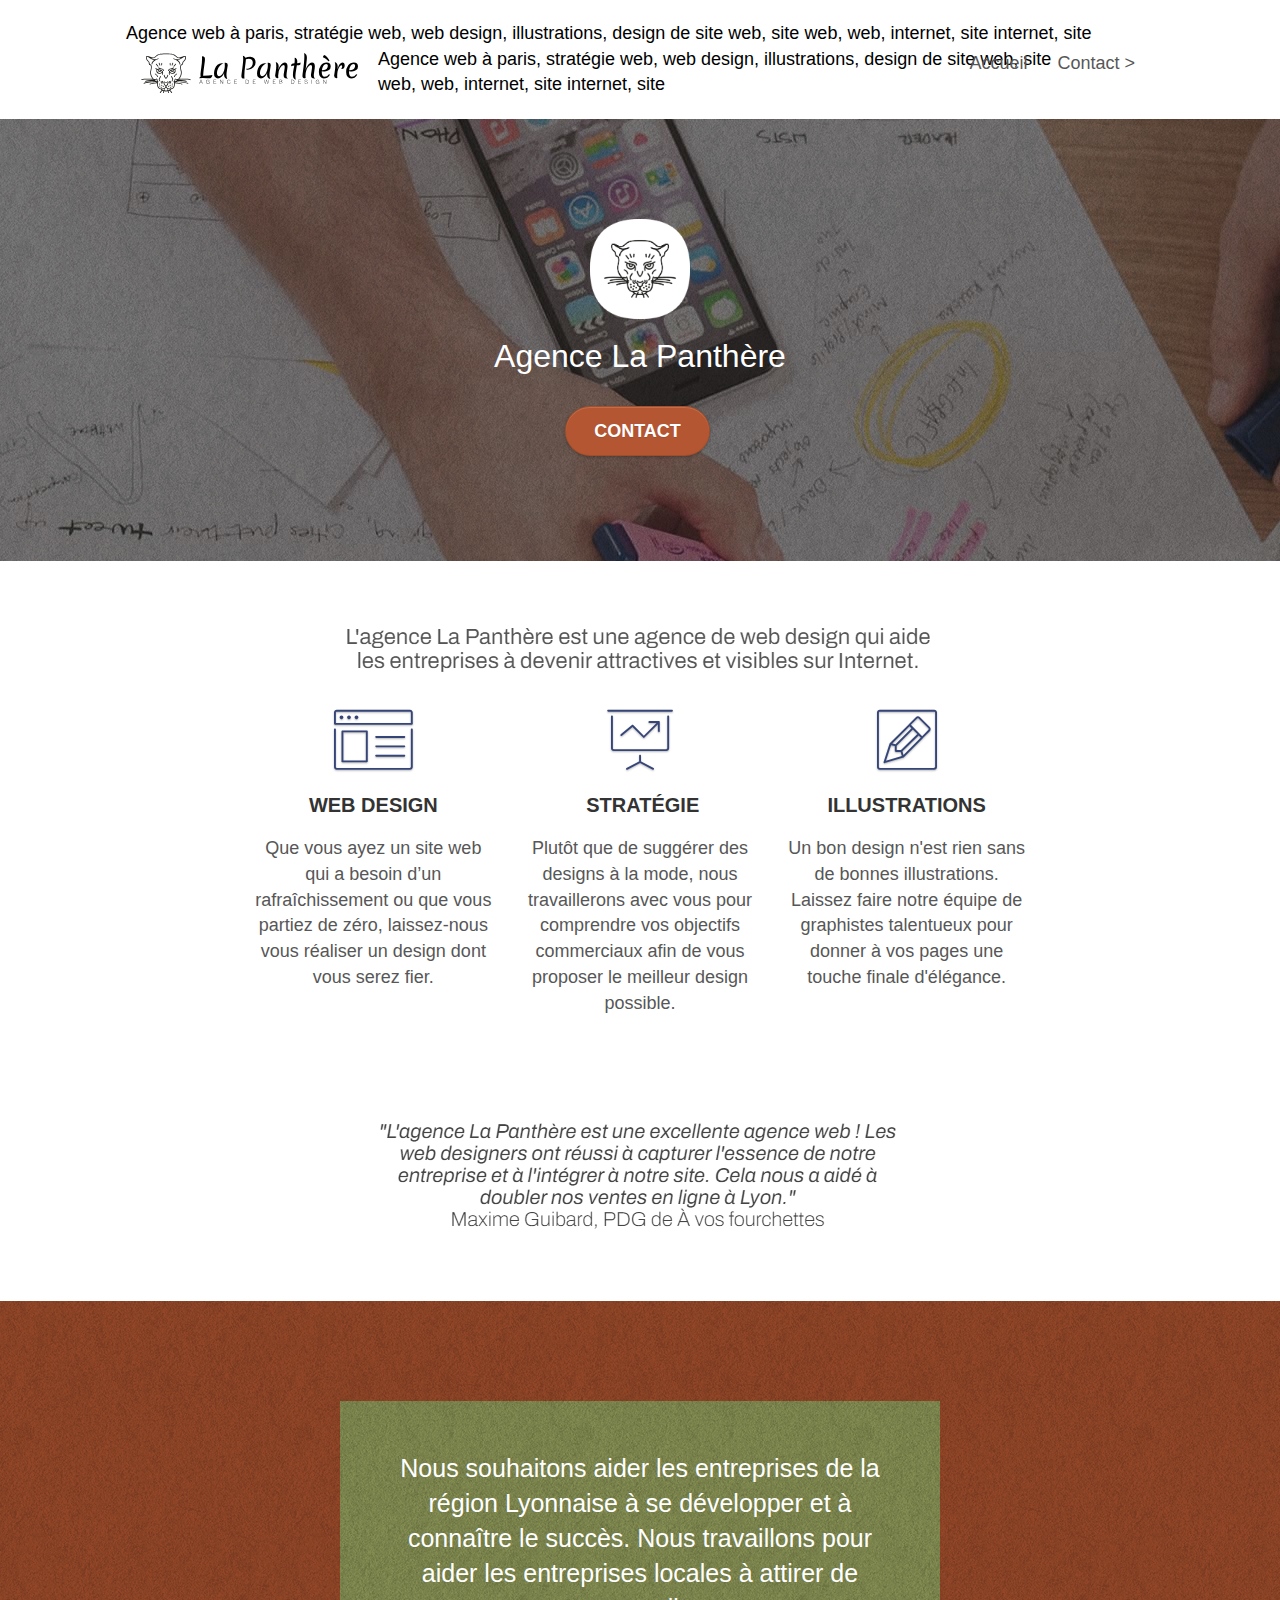
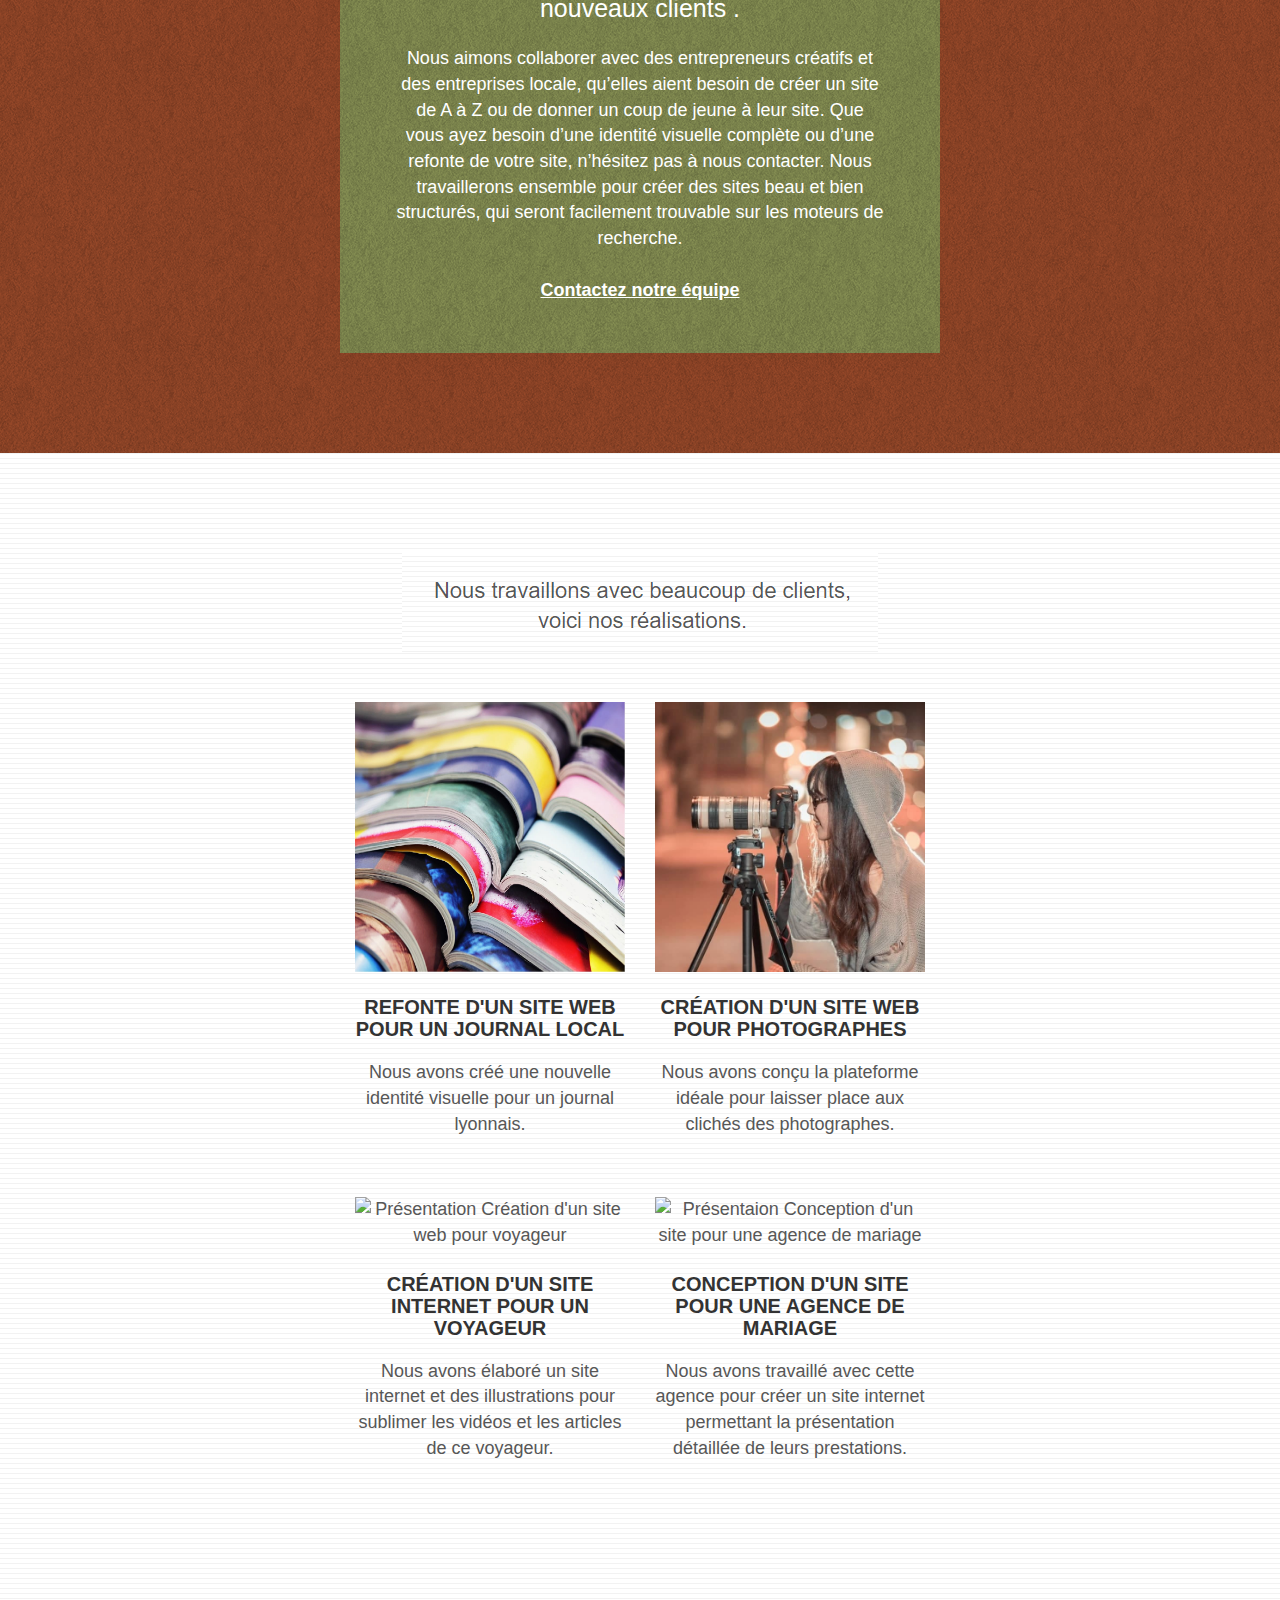
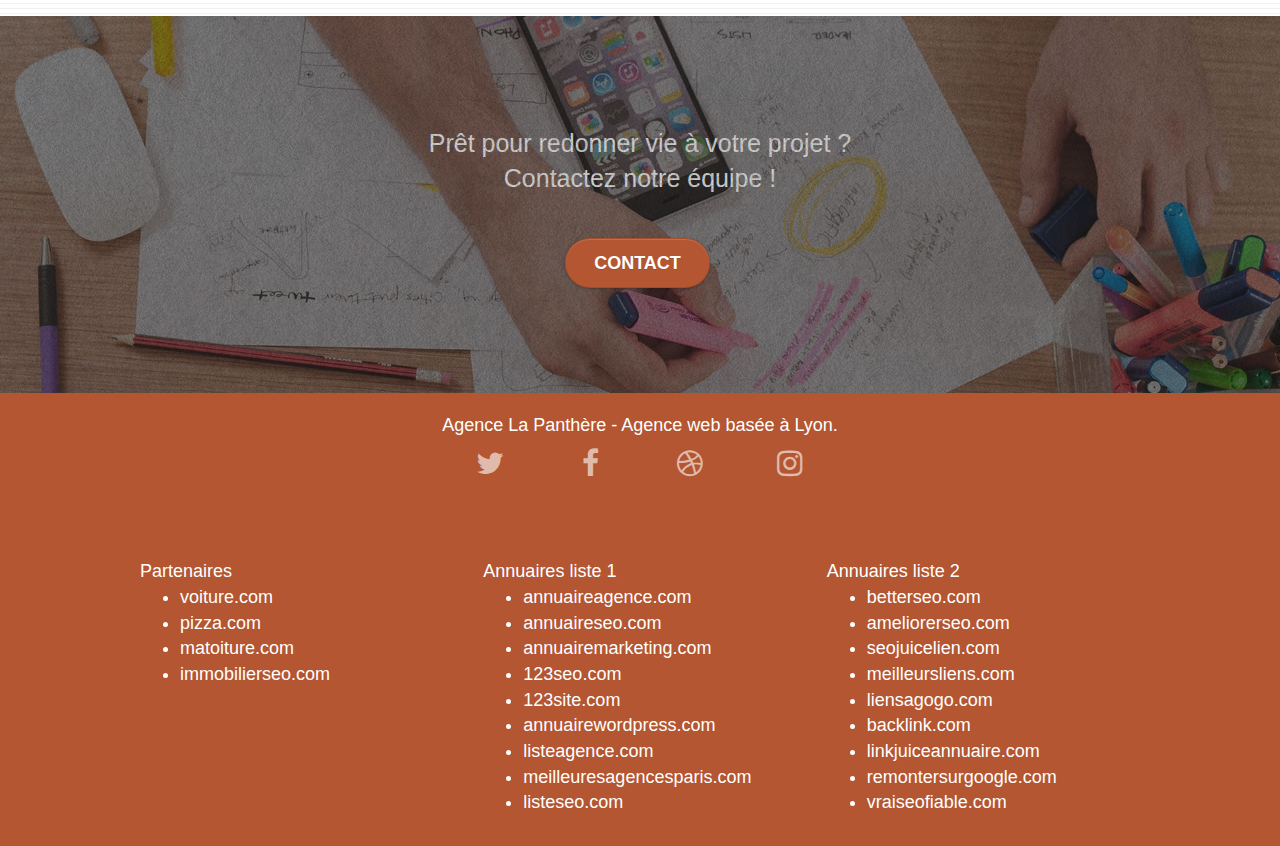
==== commit 09f93aa7: "final" ====
--- a/index.html
+++ b/index.html
@@ -37,15 +37,9 @@
 
 		<nav class="navbar row">
 			<div class="navbar-header">
-<<<<<<< HEAD
 				<div class="keywords" style="color:#000;font-size:1px;">Agence web à paris, stratégie web, web design, illustrations, design de site web, site web, web, internet, site internet, site</div>
 				<a class="navbar-brand" href="index.html"><img src="img/agence-la-panthere-monochrome.svg" alt="paris web design logo agence web meilleure agence" height="40" /></a>
 				<div class="keywords" style="color:#000;font-size:1px;">Agence web à paris, stratégie web, web design, illustrations, design de site web, site web, web, internet, site internet, site</div>
-=======
-				<div class="keywords" style="color:#cccccc;font-size:1px;">Agence web à paris, stratégie web, web design, illustrations, design de site web, site web, web, internet, site internet, site</div>
-				<a class="navbar-brand" href="index.html"><img src="img/agence-la-panthere-monochrome.svg" alt="lyon web design logo agence web meilleure agence" height="40" /></a>
-				<div class="keywords" style="color:#cccccc;font-size:1px;">Agence web à paris, stratégie web, web design, illustrations, design de site web, site web, web, internet, site internet, site</div>
->>>>>>> IMGALt
 				<button id="nav-toggle" type="button" class="ui-navbar-toggle navbar-toggle" data-toggle="collapse" data-target=".navbar-1">
 					<span class="sr-only">Toggle navigation</span><span class="icon-bar"></span><span class="icon-bar"></span><span class="icon-bar"></span>
 				</button>
@@ -56,13 +50,9 @@
 						<a href="index.html">Accueil</a>
 					</li>
 					<li>
-<<<<<<< HEAD
 					</li>
 					<li>
 						<a href="page2.html">Contact &gt;</a>
-=======
-						<a href="page2.html">page2 &gt;</a>
->>>>>>> Semantique
 					</li>
 				</ul>
 			</div>
@@ -94,17 +84,9 @@
 	<div class="container bloc-md">
 		<div class="row">
 			<div class="col-sm-12 text-center">
-<<<<<<< HEAD
 				<img alt="Titre Agence La Panthère" src="img/title.png" />
 			</div>
 		</div>
-=======
-				<h2>
-						L'agence La Panthère est une agence de web design qui aide les
-						entreprises à devenir attractive et visible sur internet
-				</h2>
-</div>
->>>>>>> Semantique
 		<div class="row voffset-lg med-width-whitespace">
 			<div class="col-sm-4">
 				<div class="text-center">
@@ -142,18 +124,8 @@
 		</div>
 		<div class="row voffset-lg voffset">
 			<div class="col-xs-12 col-md-8 col-md-offset-2 text-center">
-<<<<<<< HEAD
 				<img alt="Citation" src="img/citation.png" />
 
-=======
-				<p class="citation">
-					"L'agence La Panthère est une excellente agence web ! Les web
-					designers ont réussi à capturer l'essence de notre entreprise et
-					à l'intégrer à notre site. Cela nous a aidé à doubler nos ventes
-					en lignes à Lyon."
-			</p>
-			<p class="auteur">Maxime Guibard, PDG de A vos fourchettes</p>
->>>>>>> Semantique
 			</div>
 		</div>
 	</div>
@@ -182,16 +154,8 @@
 	<div class="container bloc-lg">
 		<div class="row">
 			<div class="col-sm-12 text-center">
-<<<<<<< HEAD
 				<img alt="Titre H2" src="img/title2.png" />
 			</div>
-=======
-				<h2>
-					Nous travaillons avec beaucoup de clients, <br />voici nos
-					réalisations.
-			</h2>
-</div>
->>>>>>> Semantique
 		</div>
 		<div class="row tight-width-whitespace portfolio-row">
 			<div class="col-sm-6">
@@ -215,11 +179,7 @@
 		</div>
 		<div class="row tight-width-whitespace portfolio-row">
 			<div class="col-sm-6">
-<<<<<<< HEAD
 				<a href="#" data-lightbox="img/3.bmp" data-gallery-id="gallery-1" data-caption="Création d'un site internet pour un voyageur" data-frame="snapshot-lb"><img src="img/3.bmp" class="img-responsive portfolio-thumb" alt="Présentation Création d'un site web pour voyageur"/></a>
-=======
-				<a href="#" data-lightbox="img/3.jpg" data-gallery-id="gallery-1" data-caption="Création d'un site internet pour un voyageur" data-frame="snapshot-lb"><img src="img/3.jpg" class="img-responsive portfolio-thumb" alt="paris web design logo agence web meilleure agence, Création d'un site web pour voyageur"/></a>
->>>>>>> F_IMG
 				<h3 class="mg-md text-center">
 					Création d'un site internet pour un voyageur
 				</h3>
@@ -228,11 +188,7 @@
 				</p>
 			</div>
 			<div class="col-sm-6">
-<<<<<<< HEAD
 				<a href="#" data-lightbox="img/4.bmp" data-gallery-id="gallery-1" data-caption="Conception d'un site pour une agence de mariage" data-frame="snapshot-lb"><img src="img/4.bmp" class="img-responsive portfolio-thumb" alt="Présentaion Conception d'un site pour une agence de mariage" /></a>
-=======
-				<a href="#" data-lightbox="img/4.jpg" data-gallery-id="gallery-1" data-caption="Conception d'un site pour une agence de mariage" data-frame="snapshot-lb"><img src="img/4.jpg" class="img-responsive portfolio-thumb" alt="paris web design logo agence web meilleure agence, Création d'un site web pour agence de mariage" /></a>
->>>>>>> F_IMG
 				<h3 class="mg-md text-center">
 					Conception d'un site pour une agence de mariage
 				</h3>
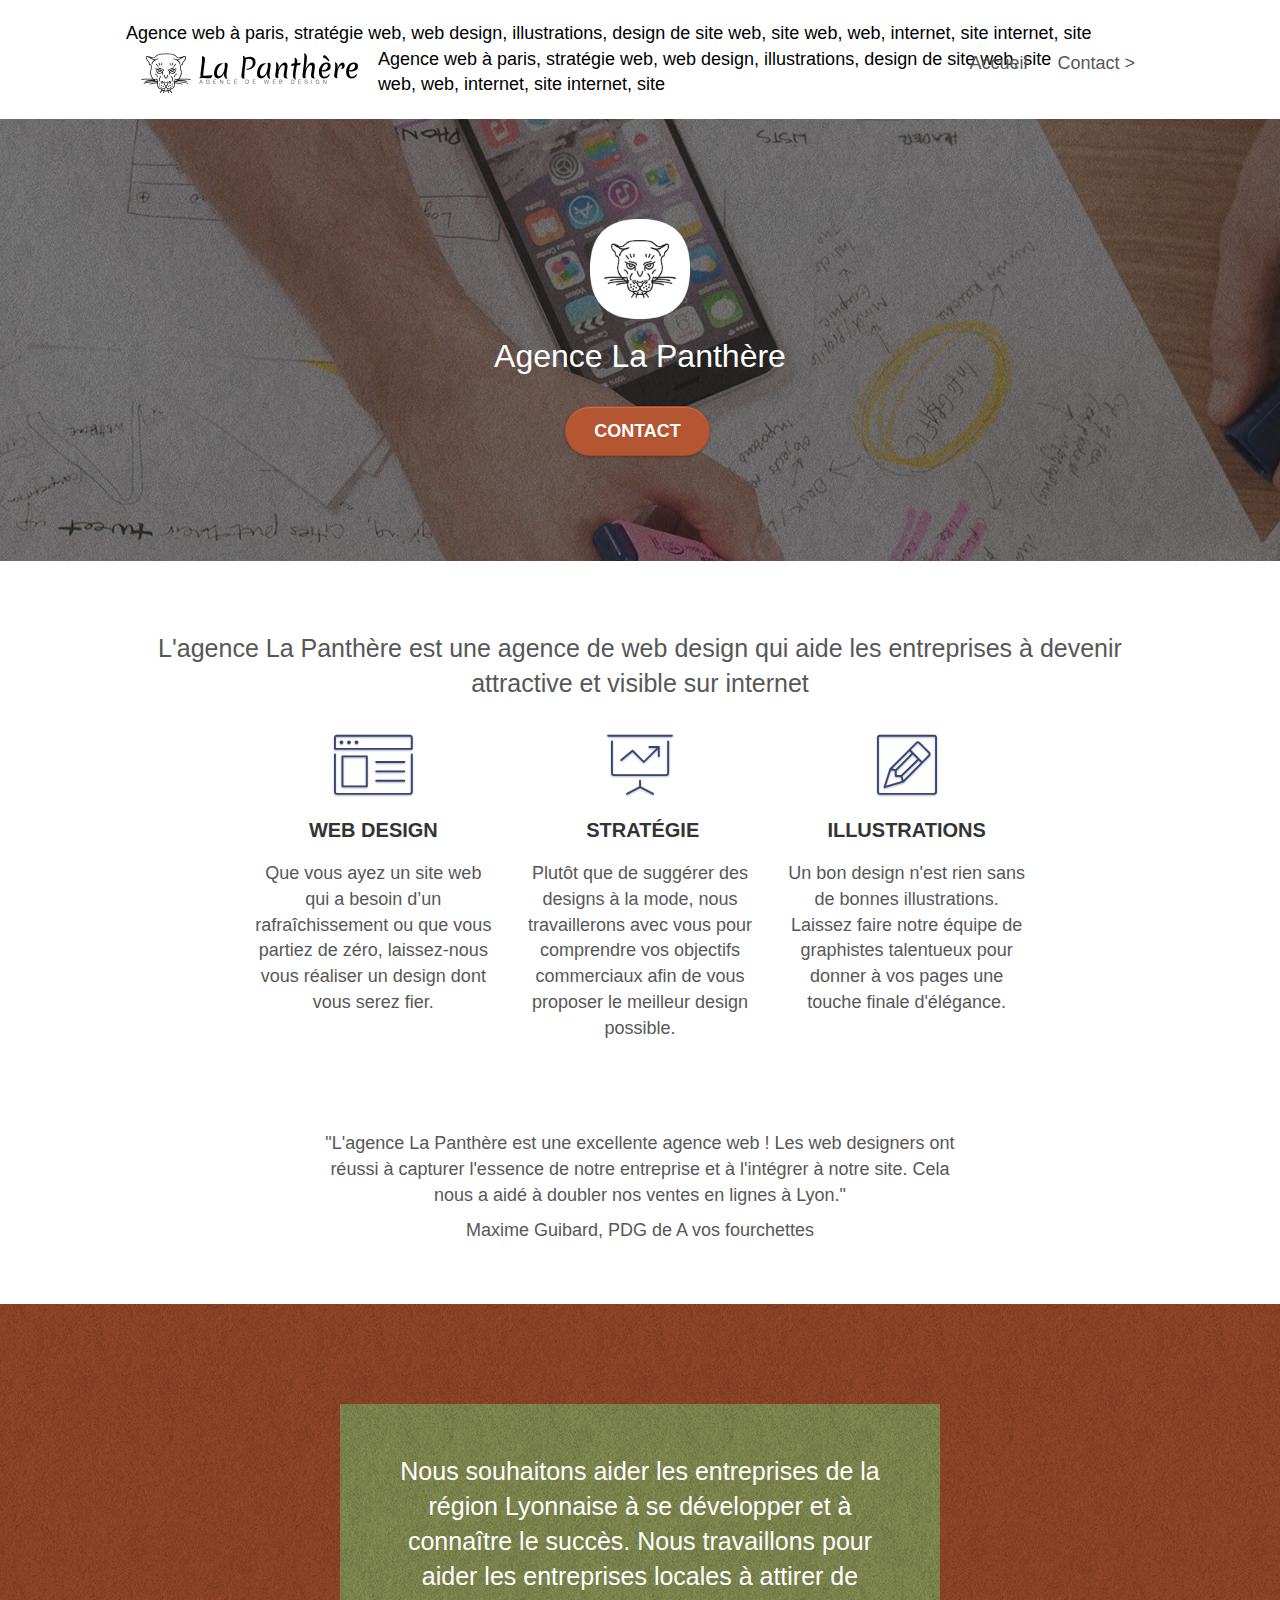
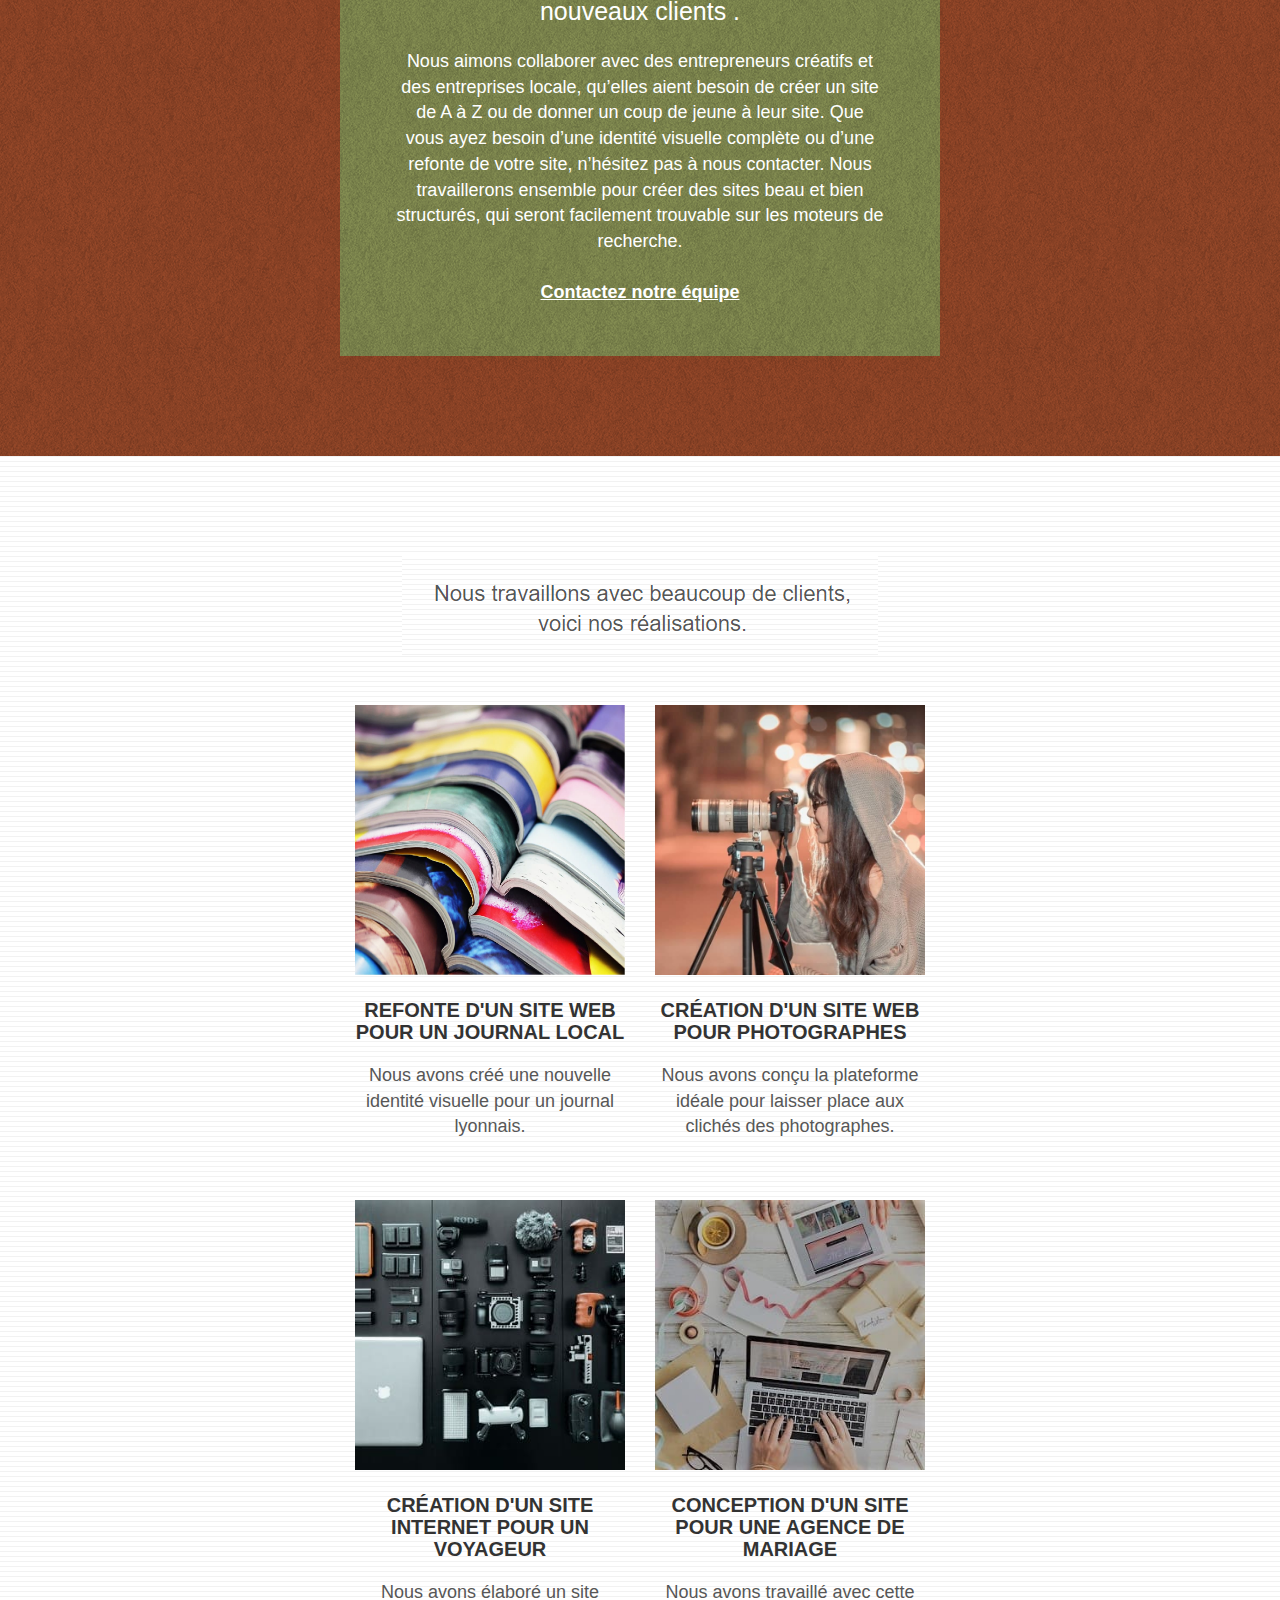
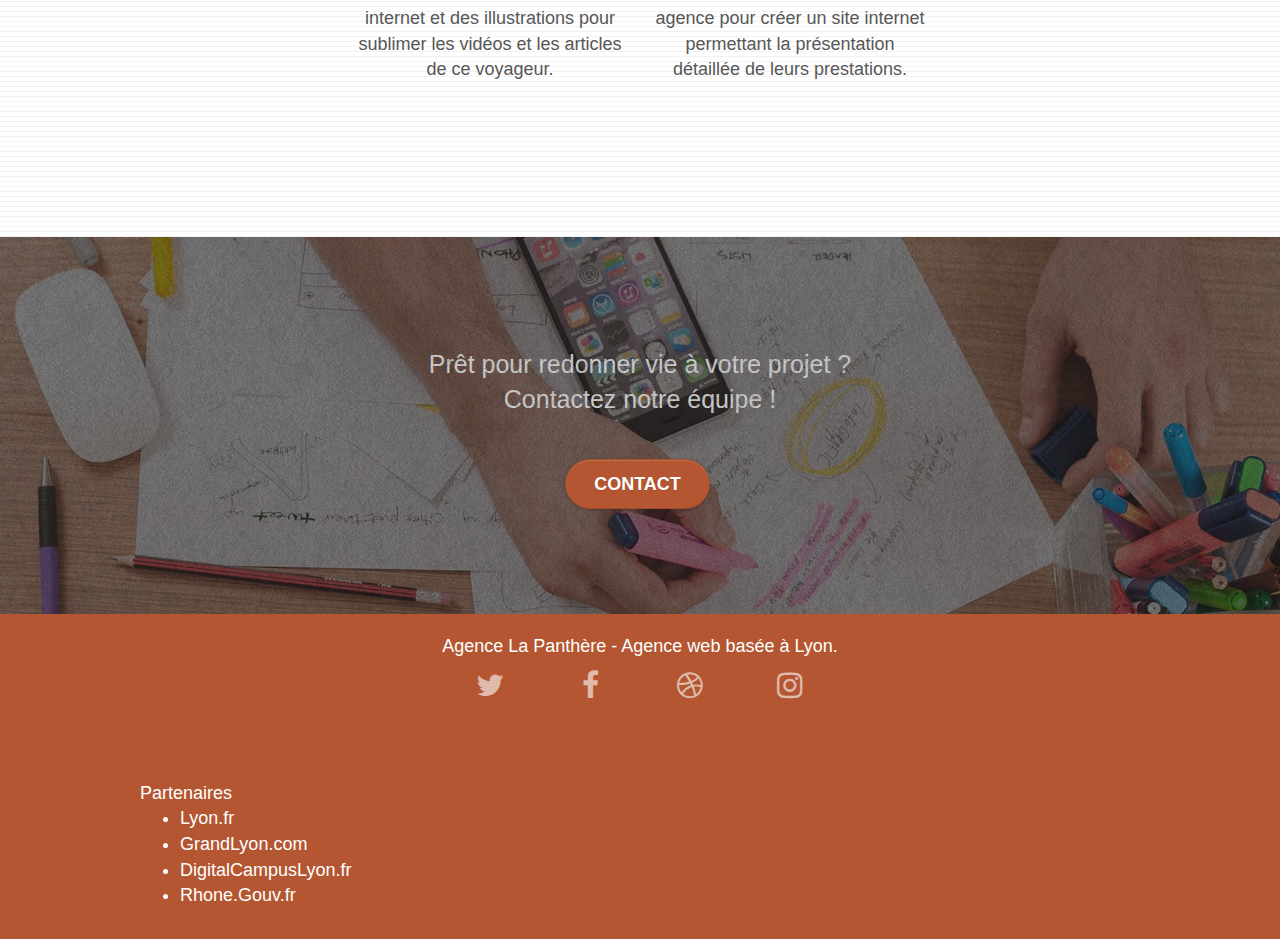
==== commit 20604b05: "up" ====
--- a/index.html
+++ b/index.html
@@ -84,8 +84,11 @@
 	<div class="container bloc-md">
 		<div class="row">
 			<div class="col-sm-12 text-center">
-				<img alt="Titre Agence La Panthère" src="img/title.png" />
-			</div>
+				<h2>
+						L'agence La Panthère est une agence de web design qui aide les
+						entreprises à devenir attractive et visible sur internet
+				</h2>
+</div>
 		</div>
 		<div class="row voffset-lg med-width-whitespace">
 			<div class="col-sm-4">
@@ -124,7 +127,14 @@
 		</div>
 		<div class="row voffset-lg voffset">
 			<div class="col-xs-12 col-md-8 col-md-offset-2 text-center">
-				<img alt="Citation" src="img/citation.png" />
+				<p class="citation">
+						"L'agence La Panthère est une excellente agence web ! Les web
+						designers ont réussi à capturer l'essence de notre entreprise et
+						à l'intégrer à notre site. Cela nous a aidé à doubler nos ventes
+						en lignes à Lyon."
+				</p>
+				<p class="auteur">Maxime Guibard, PDG de A vos fourchettes</p>
+		</div>
 
 			</div>
 		</div>
@@ -179,7 +189,7 @@
 		</div>
 		<div class="row tight-width-whitespace portfolio-row">
 			<div class="col-sm-6">
-				<a href="#" data-lightbox="img/3.bmp" data-gallery-id="gallery-1" data-caption="Création d'un site internet pour un voyageur" data-frame="snapshot-lb"><img src="img/3.bmp" class="img-responsive portfolio-thumb" alt="Présentation Création d'un site web pour voyageur"/></a>
+				<a href="#" data-lightbox="img/3.jpg" data-gallery-id="gallery-1" data-caption="Création d'un site internet pour un voyageur" data-frame="snapshot-lb"><img src="img/3.jpg" class="img-responsive portfolio-thumb" alt="Présentation Création d'un site web pour voyageur"/></a>
 				<h3 class="mg-md text-center">
 					Création d'un site internet pour un voyageur
 				</h3>
@@ -188,7 +198,7 @@
 				</p>
 			</div>
 			<div class="col-sm-6">
-				<a href="#" data-lightbox="img/4.bmp" data-gallery-id="gallery-1" data-caption="Conception d'un site pour une agence de mariage" data-frame="snapshot-lb"><img src="img/4.bmp" class="img-responsive portfolio-thumb" alt="Présentaion Conception d'un site pour une agence de mariage" /></a>
+				<a href="#" data-lightbox="img/4.jpg" data-gallery-id="gallery-1" data-caption="Conception d'un site pour une agence de mariage" data-frame="snapshot-lb"><img src="img/4.jpg" class="img-responsive portfolio-thumb" alt="Présentaion Conception d'un site pour une agence de mariage" /></a>
 				<h3 class="mg-md text-center">
 					Conception d'un site pour une agence de mariage
 				</h3>
@@ -235,7 +245,7 @@
 					</div>
 					<div class="col-sm-3">
 						<div class="text-center">
-							<a class="social" href="https://aurabasketball.com/"><span class="fa fa-dribbble icon-md" alt="Dribbble" title="Dribbble"></span></a>
+							<a class="social" href="https://ldlcasvel.com/"><span class="fa fa-dribbble icon-md" alt="LDLC ASVEL" title="Dribbble"></span></a>
 					</div>
 					</div>
 					<div class="col-sm-3">
@@ -247,40 +257,12 @@
 				<div class="row">
 					<div class="col-sm-4">
 						Partenaires
-							<ul>
-								<li><a href="voiture.com">voiture.com</a></li>
-								<li><a href="pizza.com">pizza.com</a></li>
-								<li><a href="matoiture.com">matoiture.com</a></li>
-								<li><a href="immobilierseo.com">immobilierseo.com</a></li>
+							<ul>								
+								<li><a href="https://www.lyon.fr/">Lyon.fr</a></li>
+								<li><a href="https://www.grandlyon.com/">GrandLyon.com</a></li>
+								<li><a href="https://www.digital-campus.fr/ecole/lyon">DigitalCampusLyon.fr</a></li>
+								<li><a href="https://www.rhone.gouv.fr/Services-de-l-Etat/Prefecture-et-sous-prefecture/La-prefecture-du-Rhone/Le-Point-d-Accueil-Numerique">Rhone.Gouv.fr</a></li>
 							</ul>		
-					</div>
-					<div class="col-sm-4">
-						Annuaires liste 1
-						<ul>
-							<li><a href="annuaireagence.com">annuaireagence.com</a></li>
-							<li><a href="annuaireseo.com">annuaireseo.com</a></li>
-							<li><a href="annuairemarketing.com">annuairemarketing.com</a></li>
-							<li><a href="123seoture.com">123seo.com</a></li>
-							<li><a href="123site.com">123site.com</a></li>
-							<li><a href="annuairewordpress.com">annuairewordpress.com</a></li>
-							<li><a href="listeagence.com">listeagence.com</a></li>
-							<li><a href="meilleuresagencesparis.com">meilleuresagencesparis.com</a></li>
-							<li><a href="listeseo.com">listeseo.com</a></li>
-						</ul>
-					</div>
-					<div class="col-sm-4">
-						Annuaires liste 2
-						<ul>
-							<li><a href="betterseo.com">betterseo.com</a></li>
-							<li><a href="ameliorerseo.com">ameliorerseo.com</a></li>
-							<li><a href="seojuicelien.com">seojuicelien.com</a></li>
-							<li><a href="meilleursliens.com">meilleursliens.com</a></li>
-							<li><a href="liensagogo.com">liensagogo.com</a></li>
-							<li><a href="backlink.com">backlink.com</a></li>
-							<li><a href="linkjuiceannuaire.com">linkjuiceannuaire.com</a></li>
-							<li><a href="remontersurgoogle.com">remontersurgoogle.com</a></li>
-							<li><a href="vraiseofiable.com">vraiseofiable.com</a></li>
-						</ul>
 					</div>
 				</div>
 			</div>
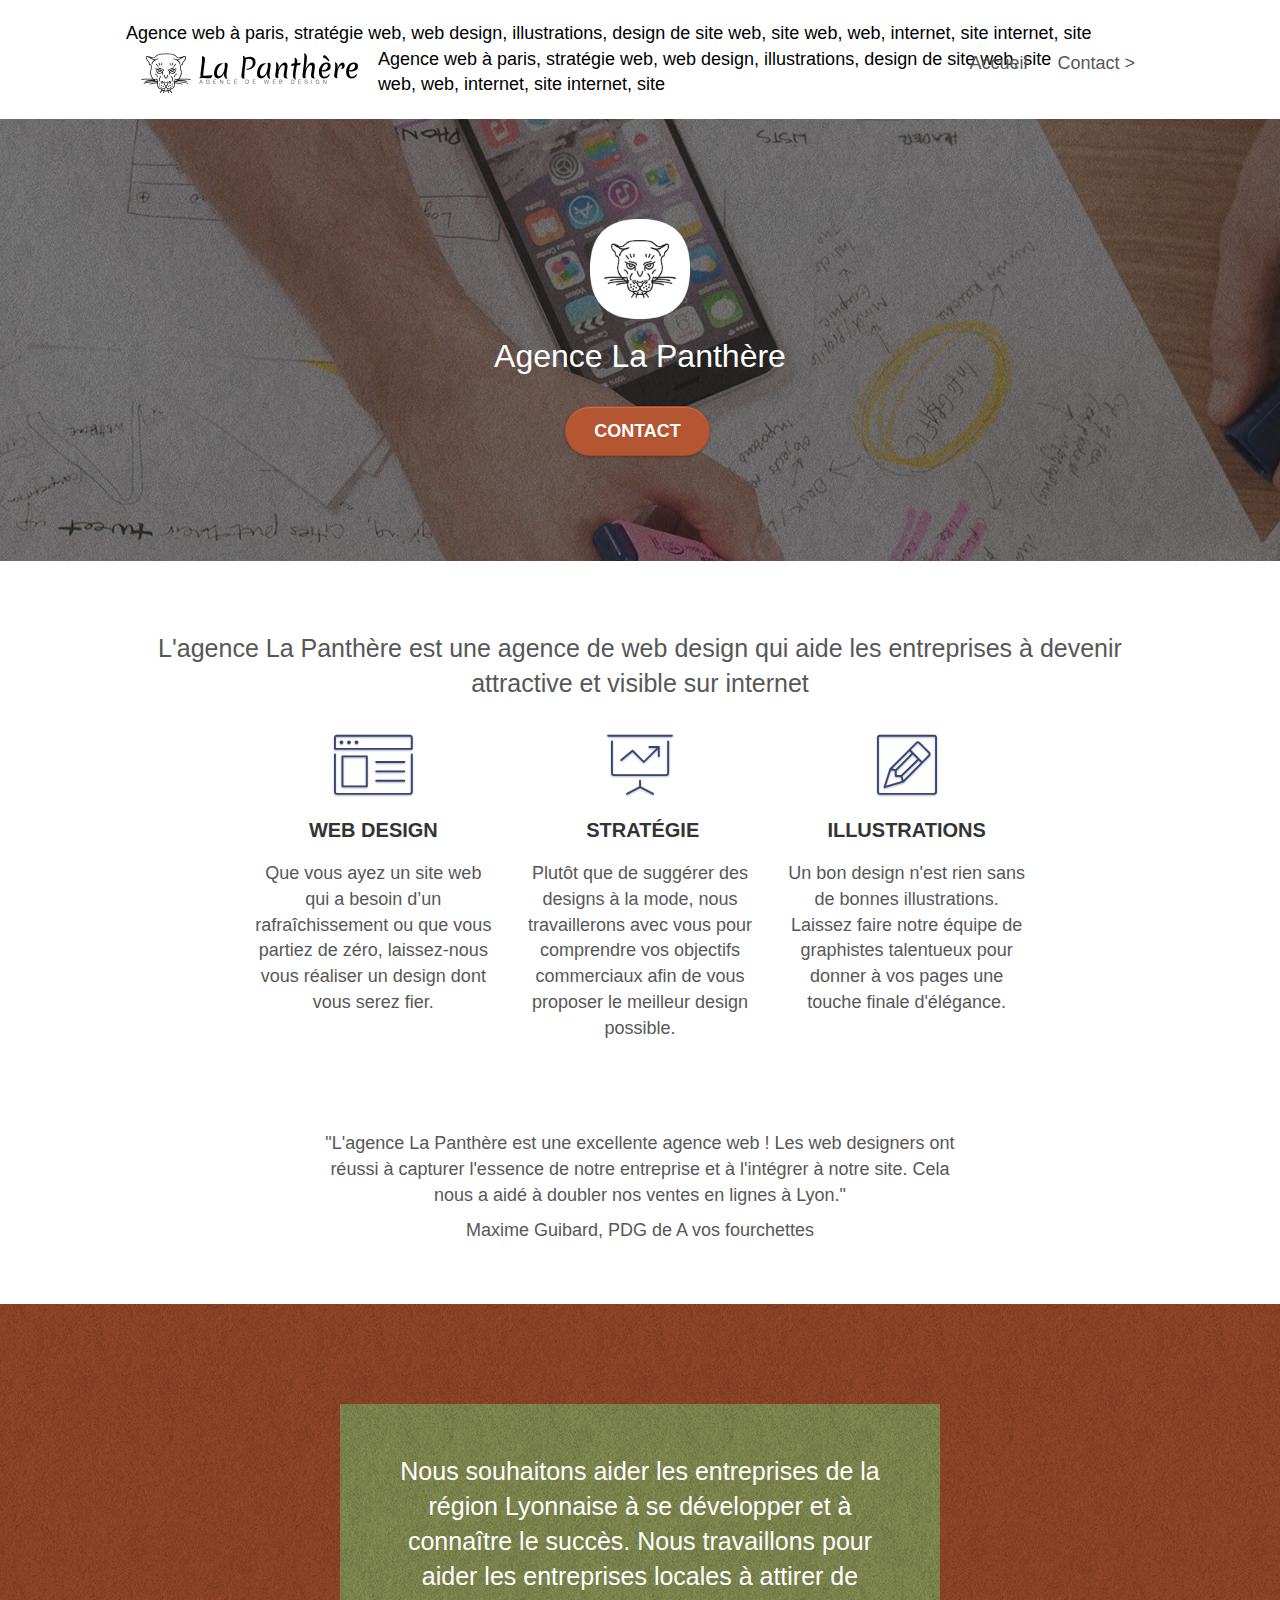
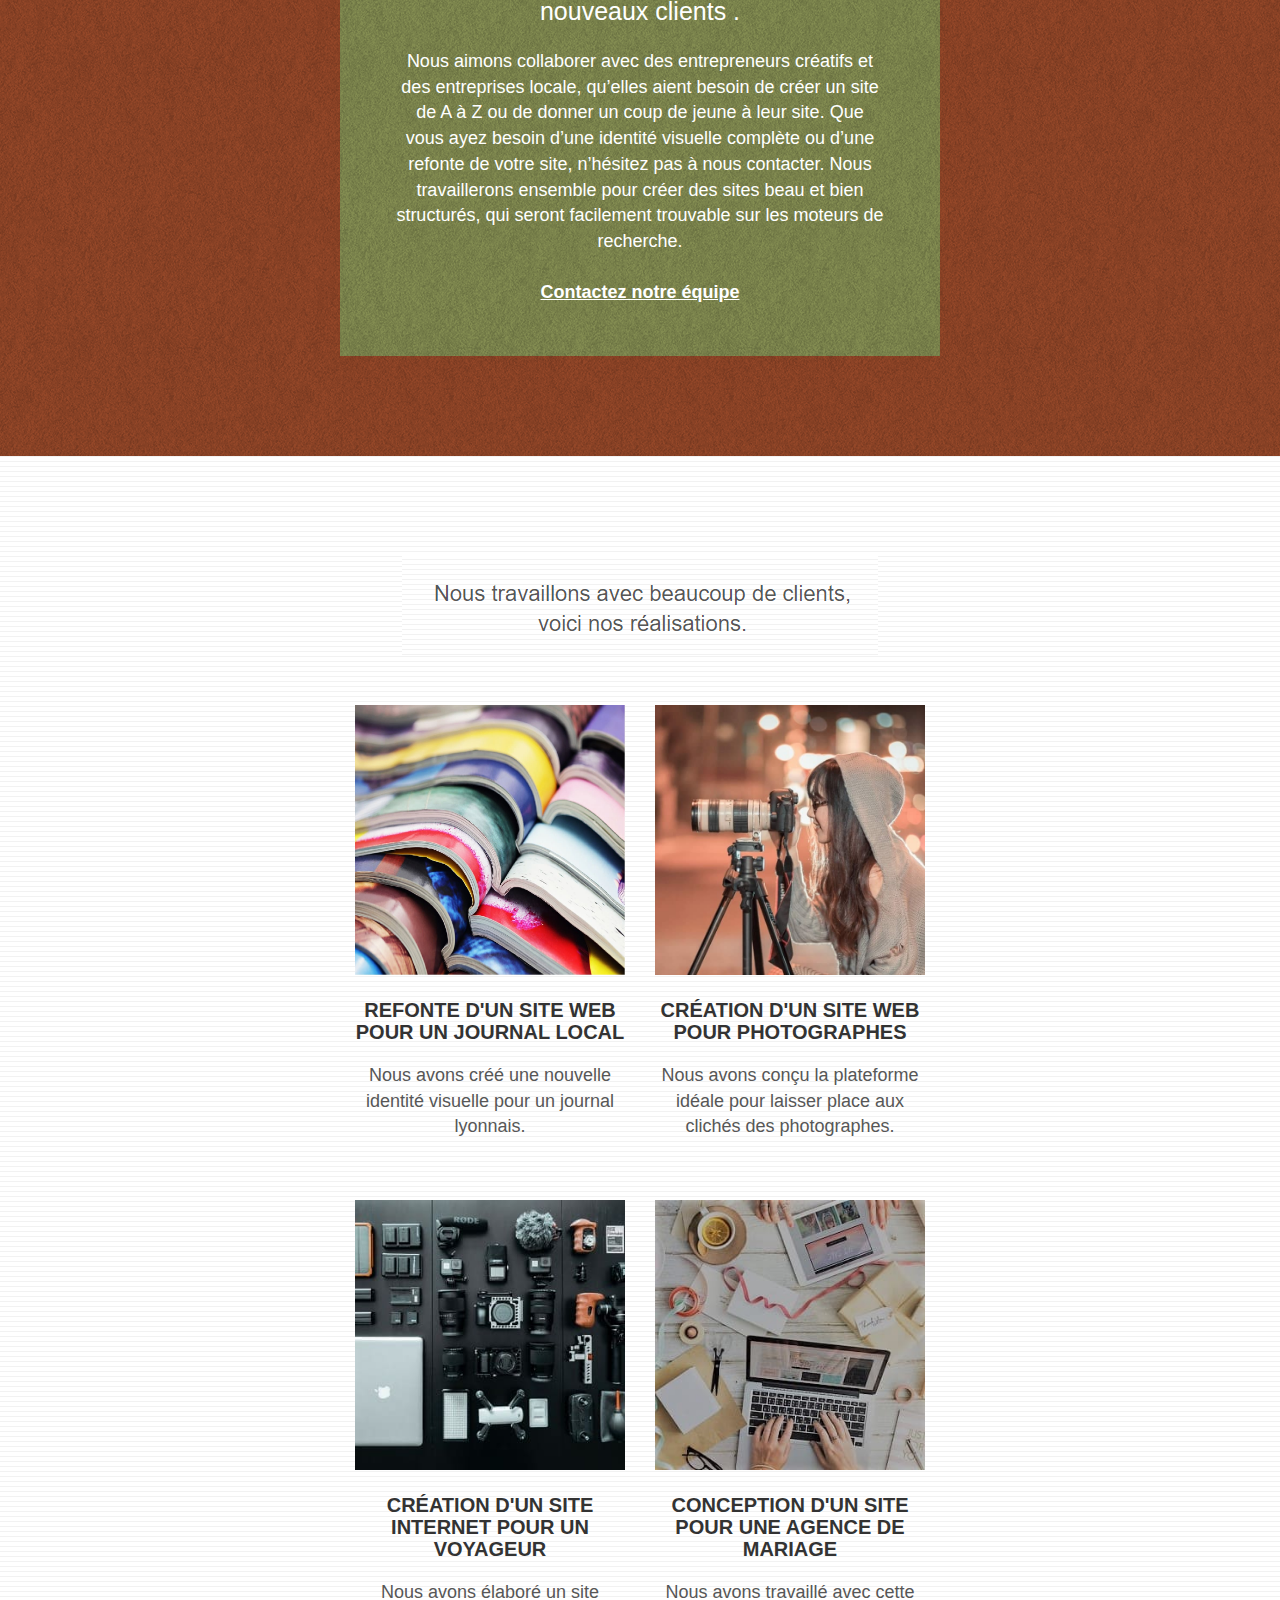
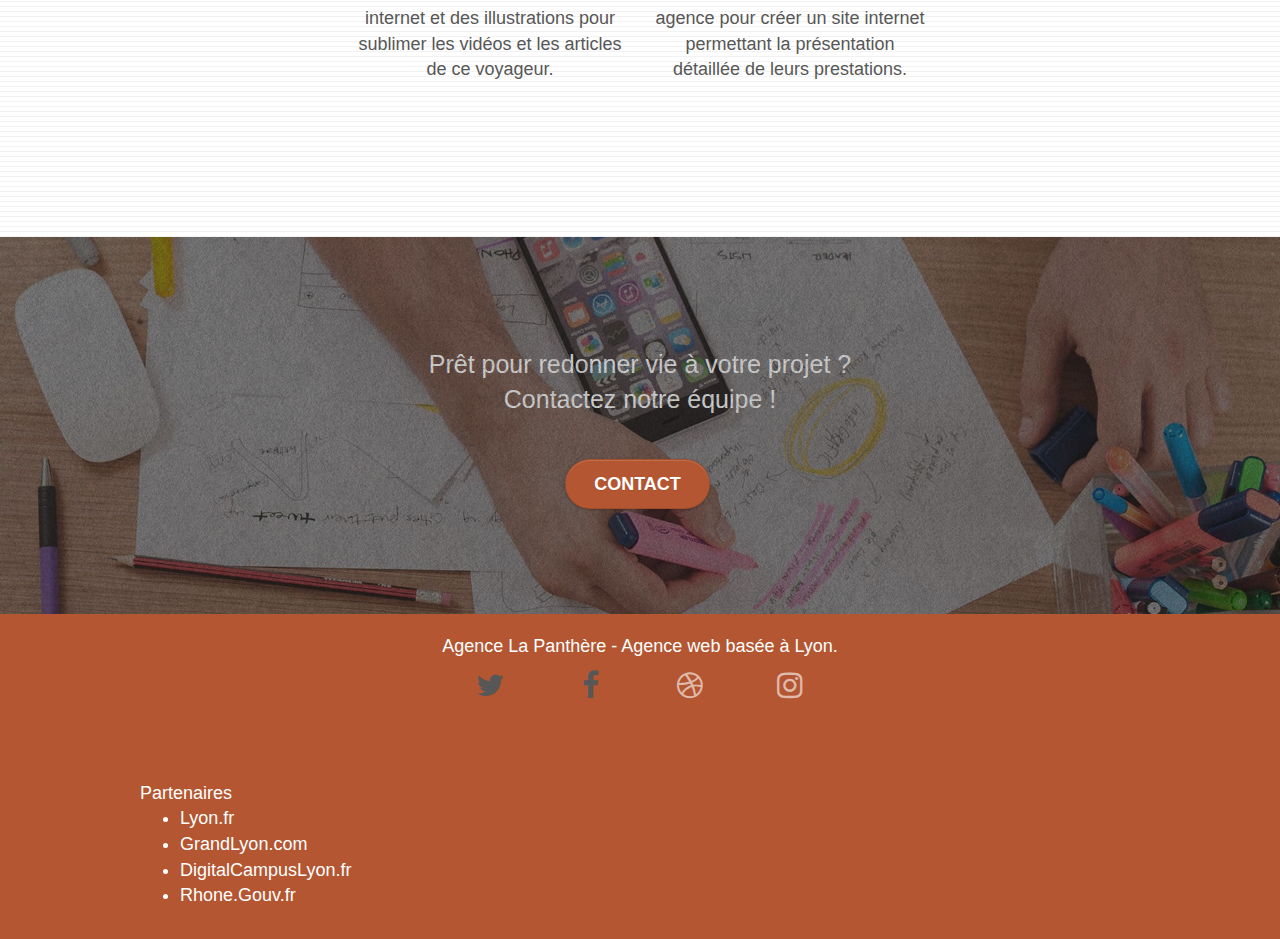
==== commit 20c7edeb: "up" ====
--- a/index.html
+++ b/index.html
@@ -237,20 +237,20 @@
 				<div class="row row-no-gutters social">
 					<div class="col-sm-3">
 						<div class="text-center">
-							<a class="social" href="https://twitter.com/?lang=fr"><span class="fa fa-twitter icon-md" alt="Twitter" title="Twitter"></span></a> </div>
-					</div>
-					<div class="col-sm-3">
-						<div class="text-center">
-							<a class="social" href="https://www.facebook.com/"><span class="fa fa-facebook icon-md" alt="Facebook" title="Facebook"></span></a></div>
-					</div>
-					<div class="col-sm-3">
-						<div class="text-center">
-							<a class="social" href="https://ldlcasvel.com/"><span class="fa fa-dribbble icon-md" alt="LDLC ASVEL" title="Dribbble"></span></a>
-					</div>
-					</div>
-					<div class="col-sm-3">
-						<div class="text-center">
-							<a class="social" href="https://www.instagram.com/?hl=fr"><span class="fa fa-instagram icon-md" alt="Instagram" title="Instagram"></span></a> </div>
+							<a class="social" href="https://twitter.com/?lang=fr"><a class="fa fa-twitter icon-md" alt="Twitter" title="Twitter"></a></a> </div>
+					</div>
+					<div class="col-sm-3">
+						<div class="text-center">
+							<a class="social" href="https://www.facebook.com/"><a class="fa fa-facebook icon-md" alt="Facebook" title="Facebook"></a></a></div>
+					</div>
+					<div class="col-sm-3">
+						<div class="text-center">
+							<a class="social" href="https://ldlcasvel.com/"><div class="fa fa-dribbble icon-md" alt="LDLC ASVEL" title="Dribbble"></div></a>
+					</div>
+					</div>
+					<div class="col-sm-3">
+						<div class="text-center">
+							<a class="social" href="https://www.instagram.com/?hl=fr"><div class="fa fa-instagram icon-md" alt="Instagram" title="Instagram"></div></a> </div>
 					</div>
 					<div class="keywords" style="color:#b35631;">Agence web à paris, stratégie web, web design, illustrations, design de site web, site web, web, internet, site internet, site</div>
 				</div>
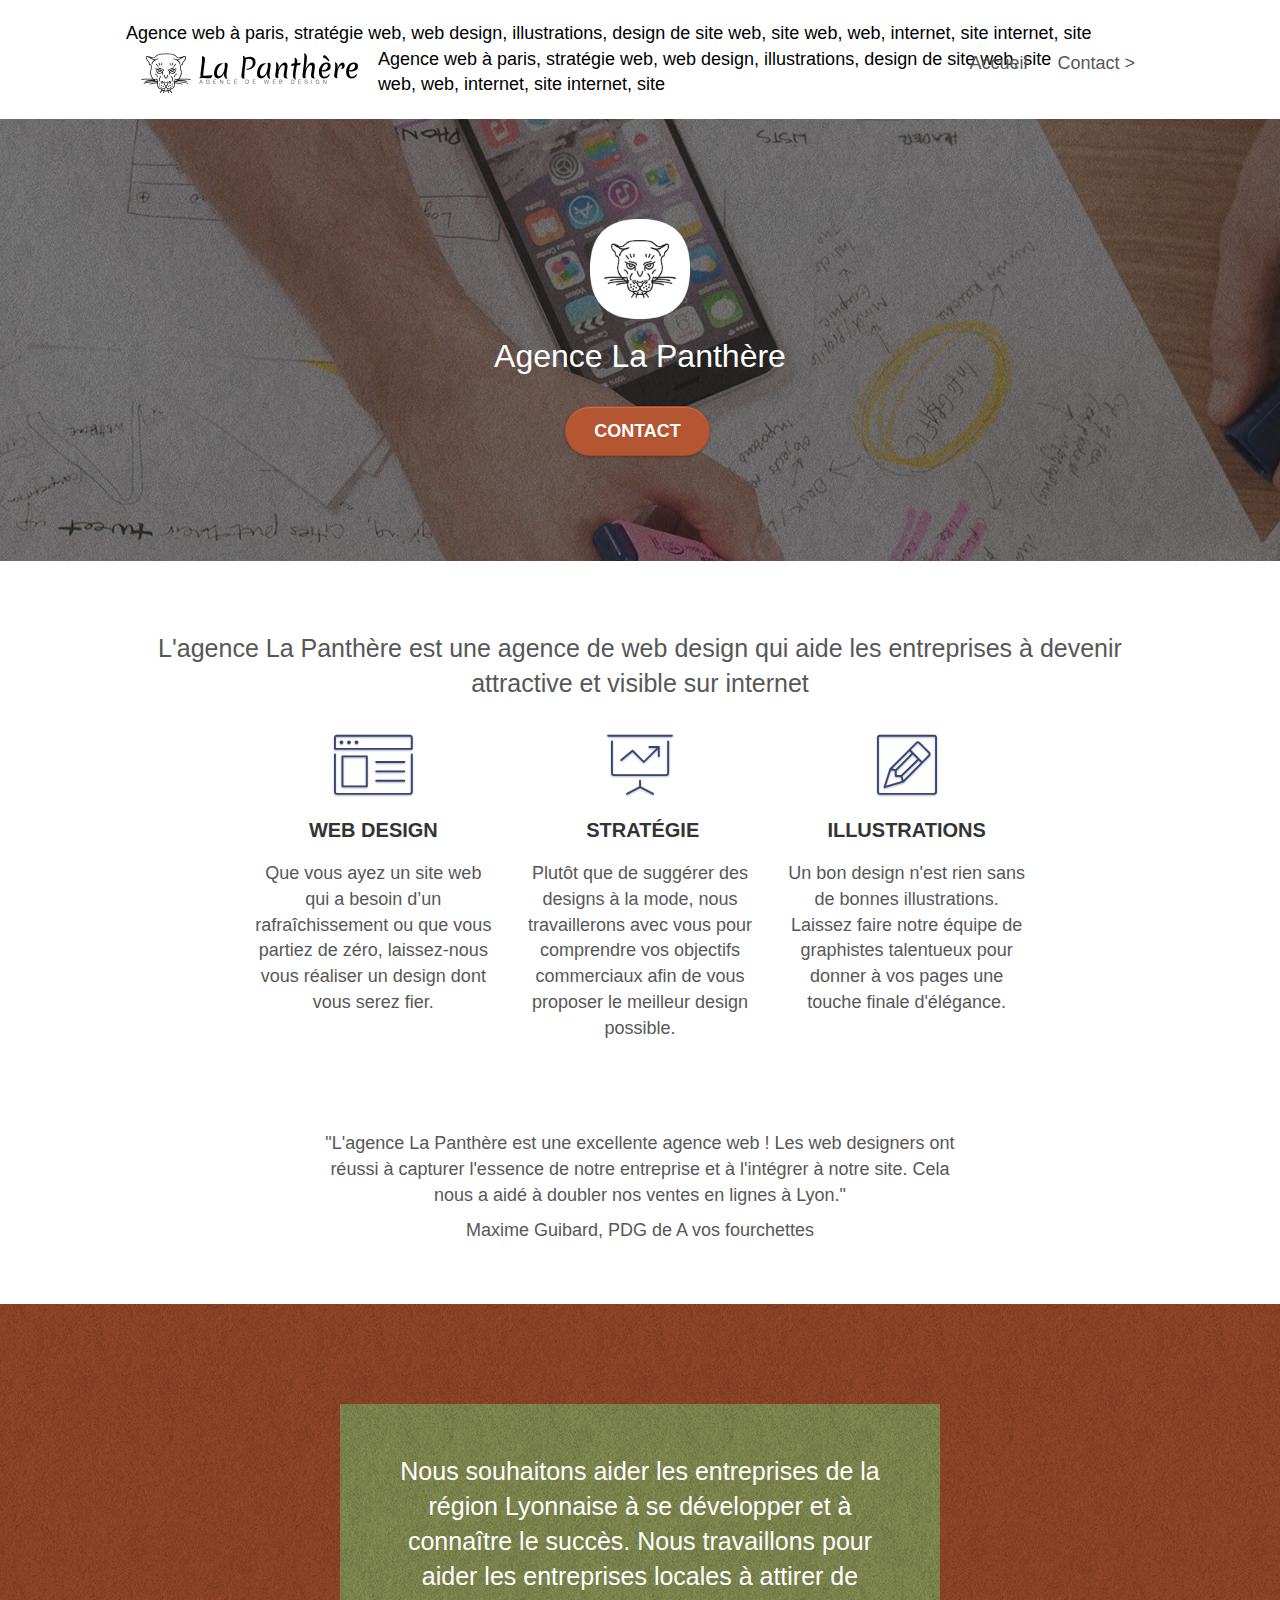
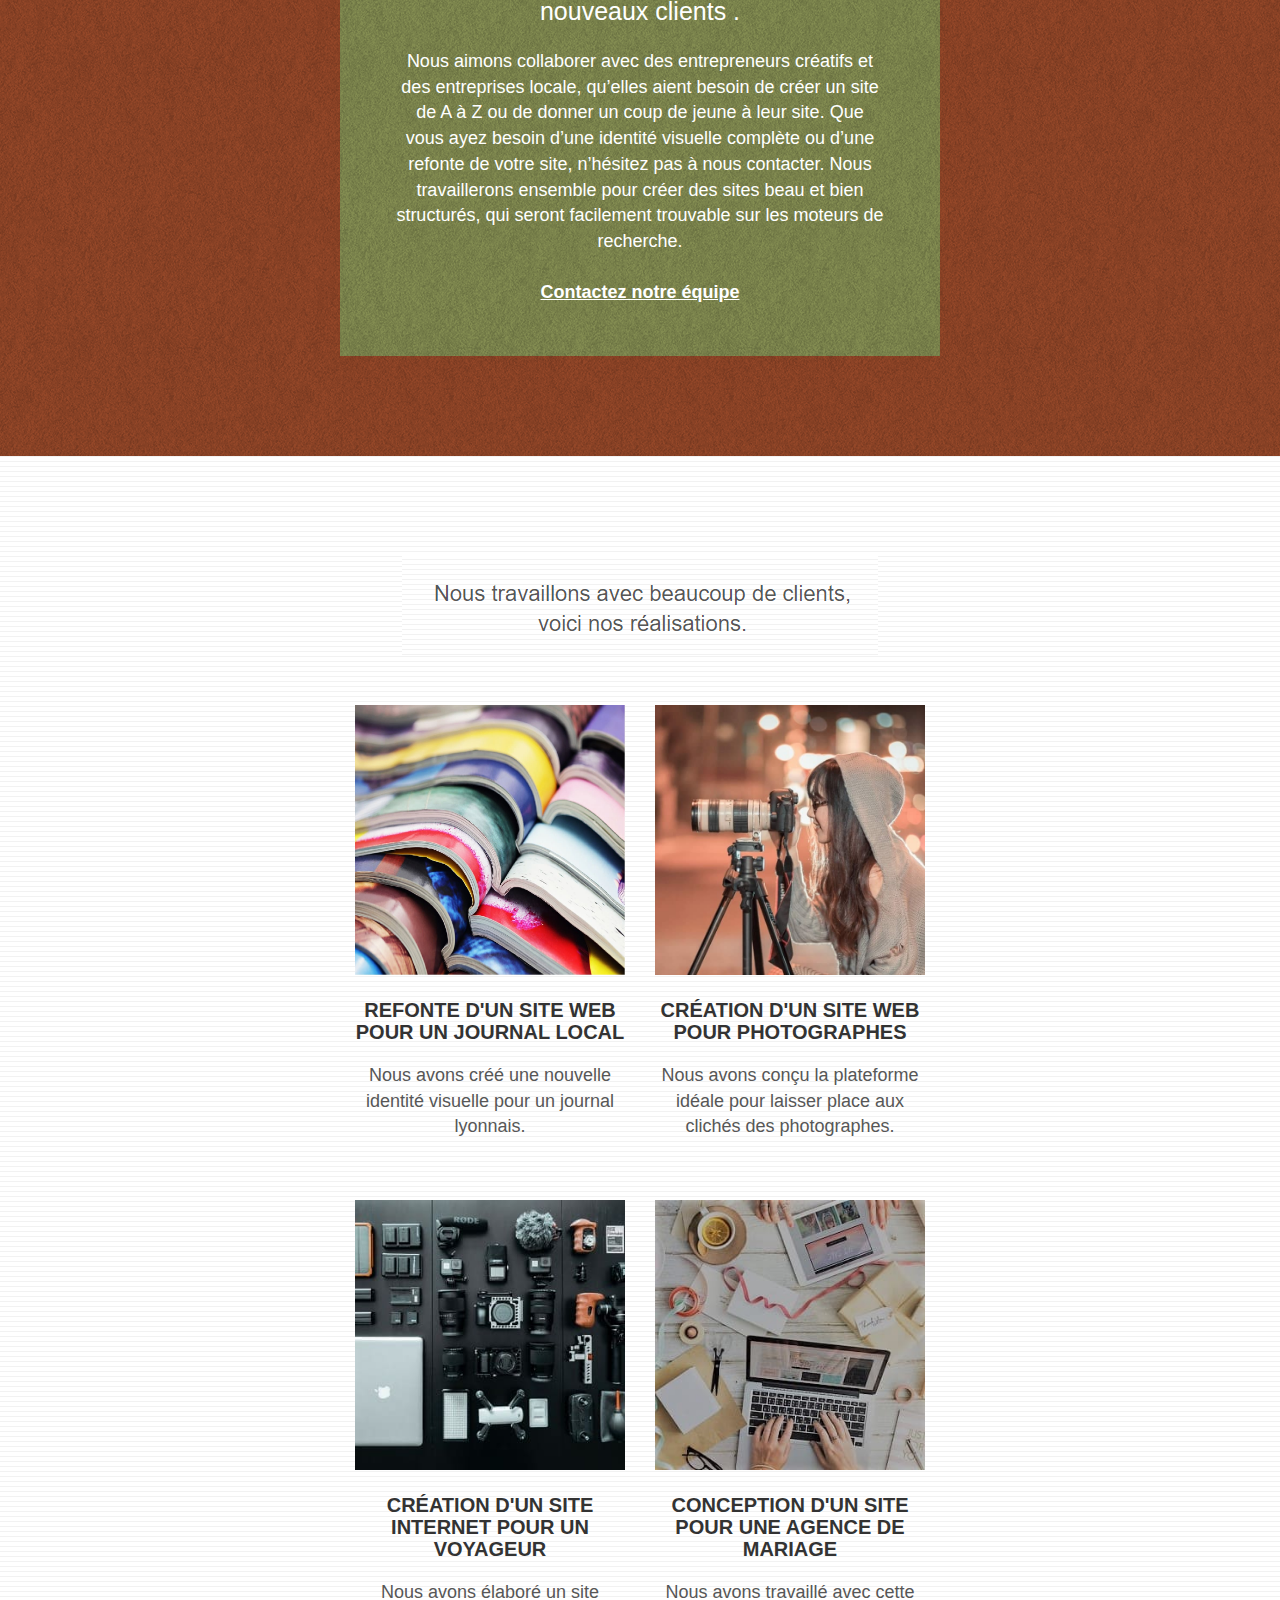
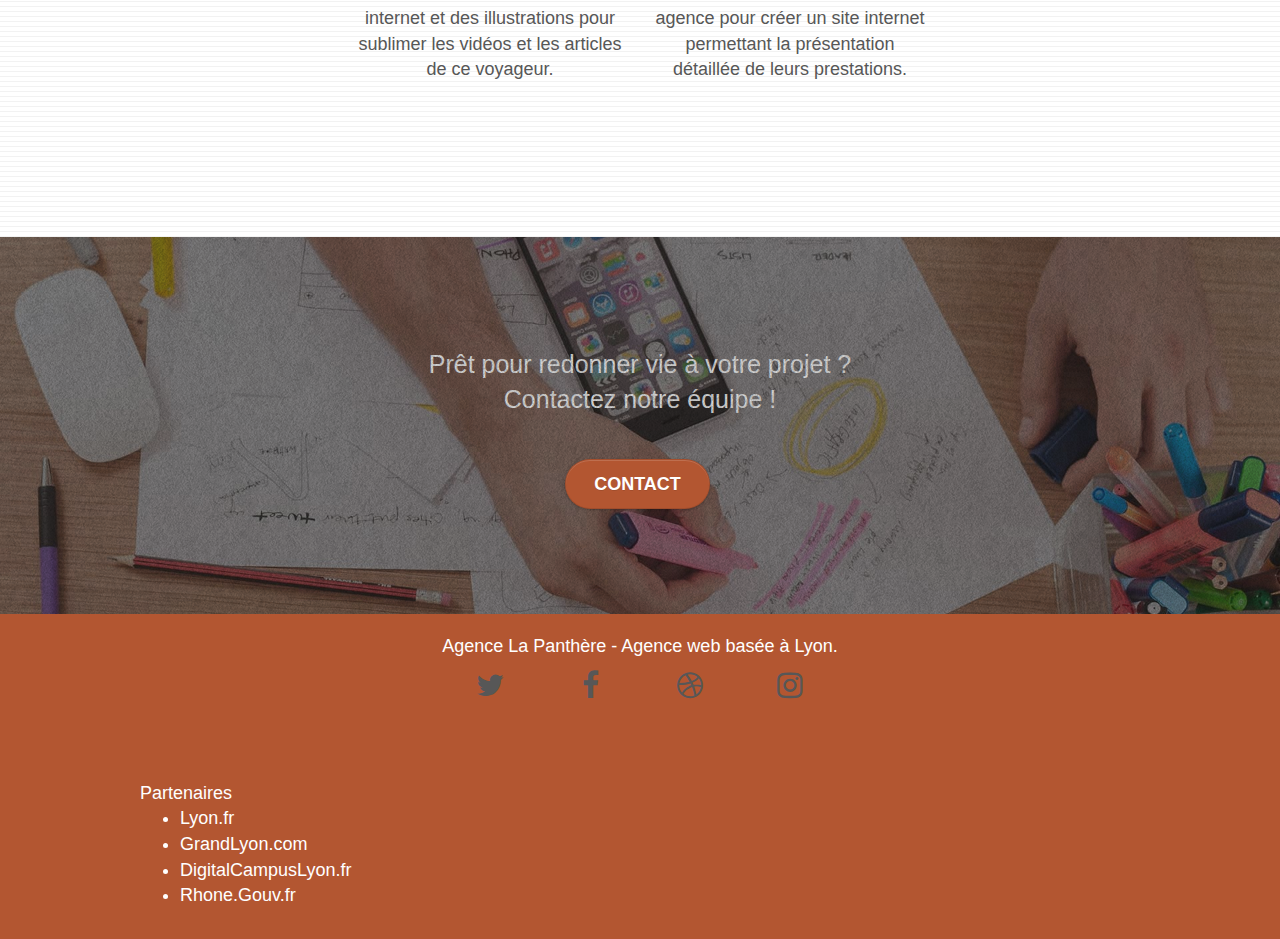
==== commit c2cabcb8: "up" ====
--- a/index.html
+++ b/index.html
@@ -237,20 +237,20 @@
 				<div class="row row-no-gutters social">
 					<div class="col-sm-3">
 						<div class="text-center">
-							<a class="social" href="https://twitter.com/?lang=fr"><a class="fa fa-twitter icon-md" alt="Twitter" title="Twitter"></a></a> </div>
-					</div>
-					<div class="col-sm-3">
-						<div class="text-center">
-							<a class="social" href="https://www.facebook.com/"><a class="fa fa-facebook icon-md" alt="Facebook" title="Facebook"></a></a></div>
-					</div>
-					<div class="col-sm-3">
-						<div class="text-center">
-							<a class="social" href="https://ldlcasvel.com/"><div class="fa fa-dribbble icon-md" alt="LDLC ASVEL" title="Dribbble"></div></a>
-					</div>
-					</div>
-					<div class="col-sm-3">
-						<div class="text-center">
-							<a class="social" href="https://www.instagram.com/?hl=fr"><div class="fa fa-instagram icon-md" alt="Instagram" title="Instagram"></div></a> </div>
+							<a class="social fa fa-twitter icon-md" href="https://twitter.com/?lang=fr" title="Twitter"></a> </div>
+					</div>
+					<div class="col-sm-3">
+						<div class="text-center">
+							<a class="social fa fa-facebook icon-md" href="https://www.facebook.com/" title="Facebook"></a></div>
+					</div>
+					<div class="col-sm-3">
+						<div class="text-center">
+							<a class="social fa fa-dribbble icon-md" href="https://ldlcasvel.com/" title="Dribbble"></a>
+					</div>
+					</div>
+					<div class="col-sm-3">
+						<div class="text-center">
+							<a class="social fa fa-instagram icon-md" href="https://www.instagram.com/?hl=fr" title="Instagram"></a> </div>
 					</div>
 					<div class="keywords" style="color:#b35631;">Agence web à paris, stratégie web, web design, illustrations, design de site web, site web, web, internet, site internet, site</div>
 				</div>
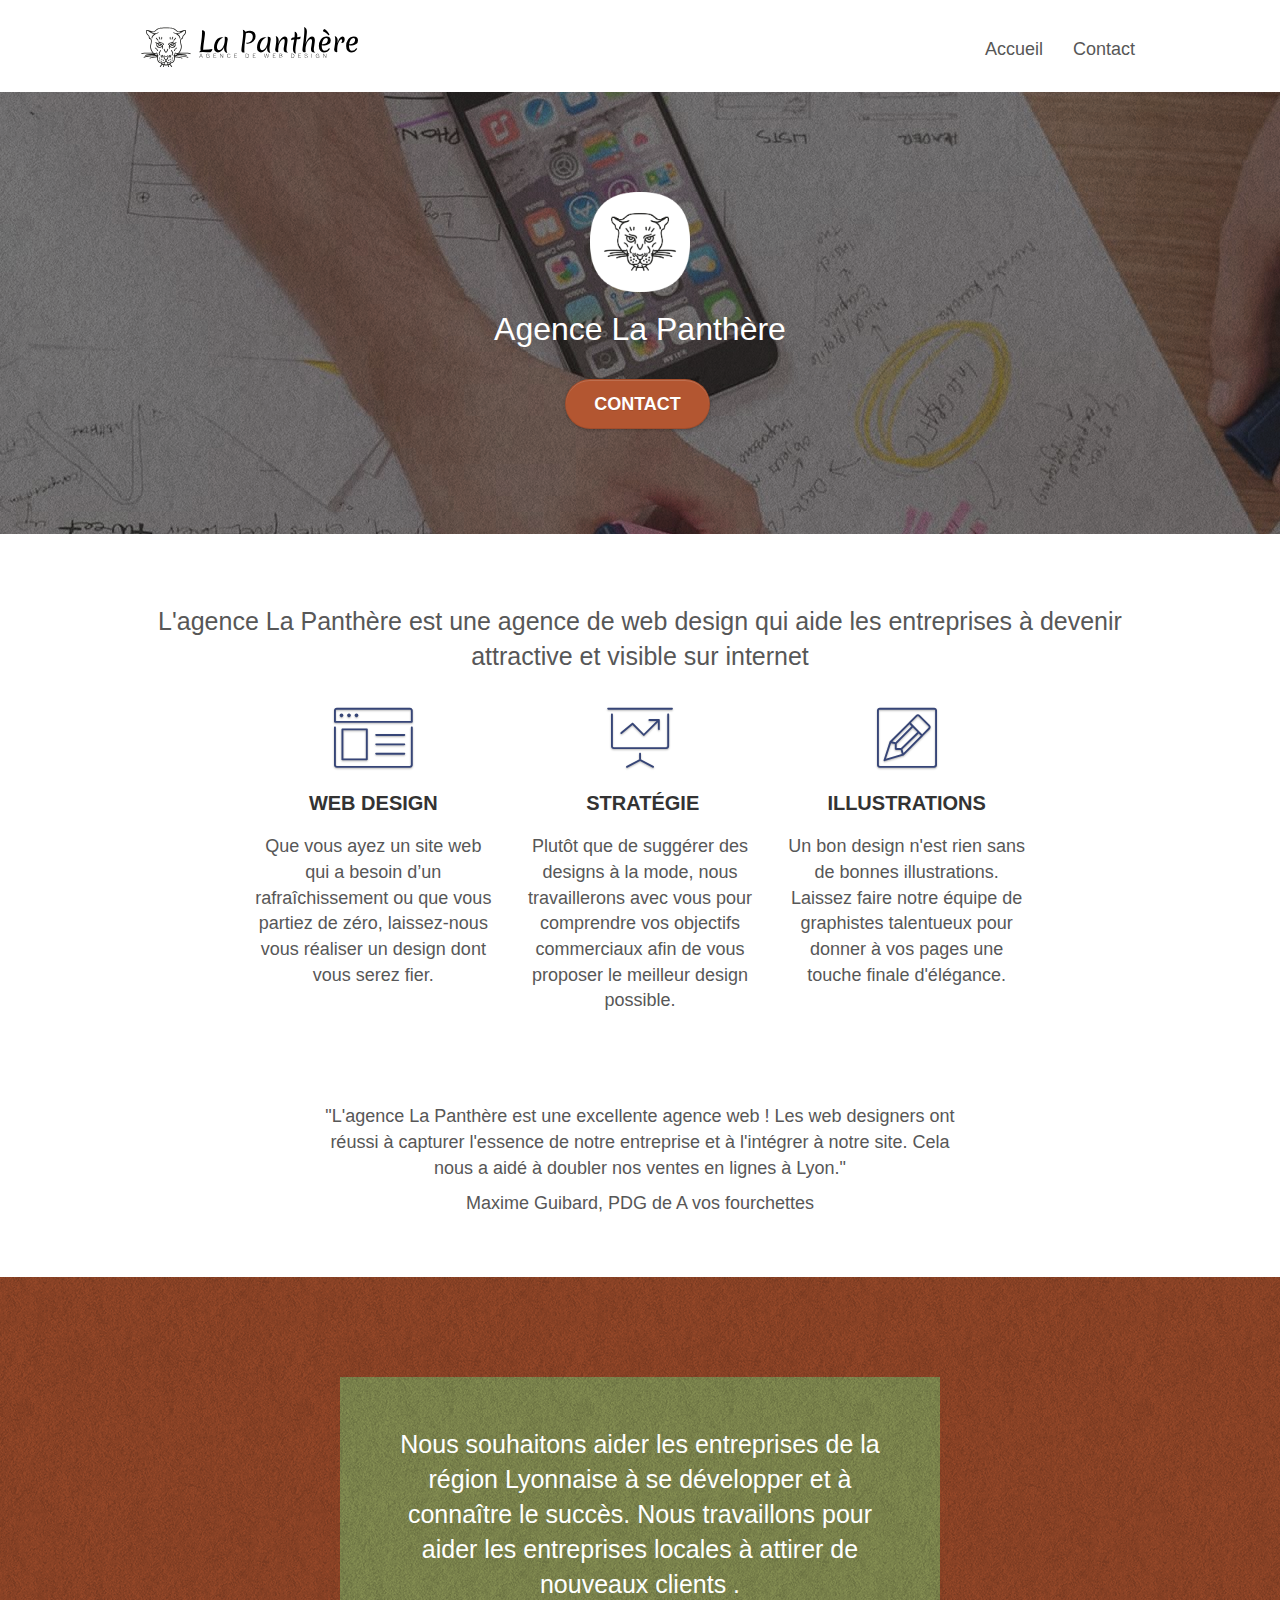
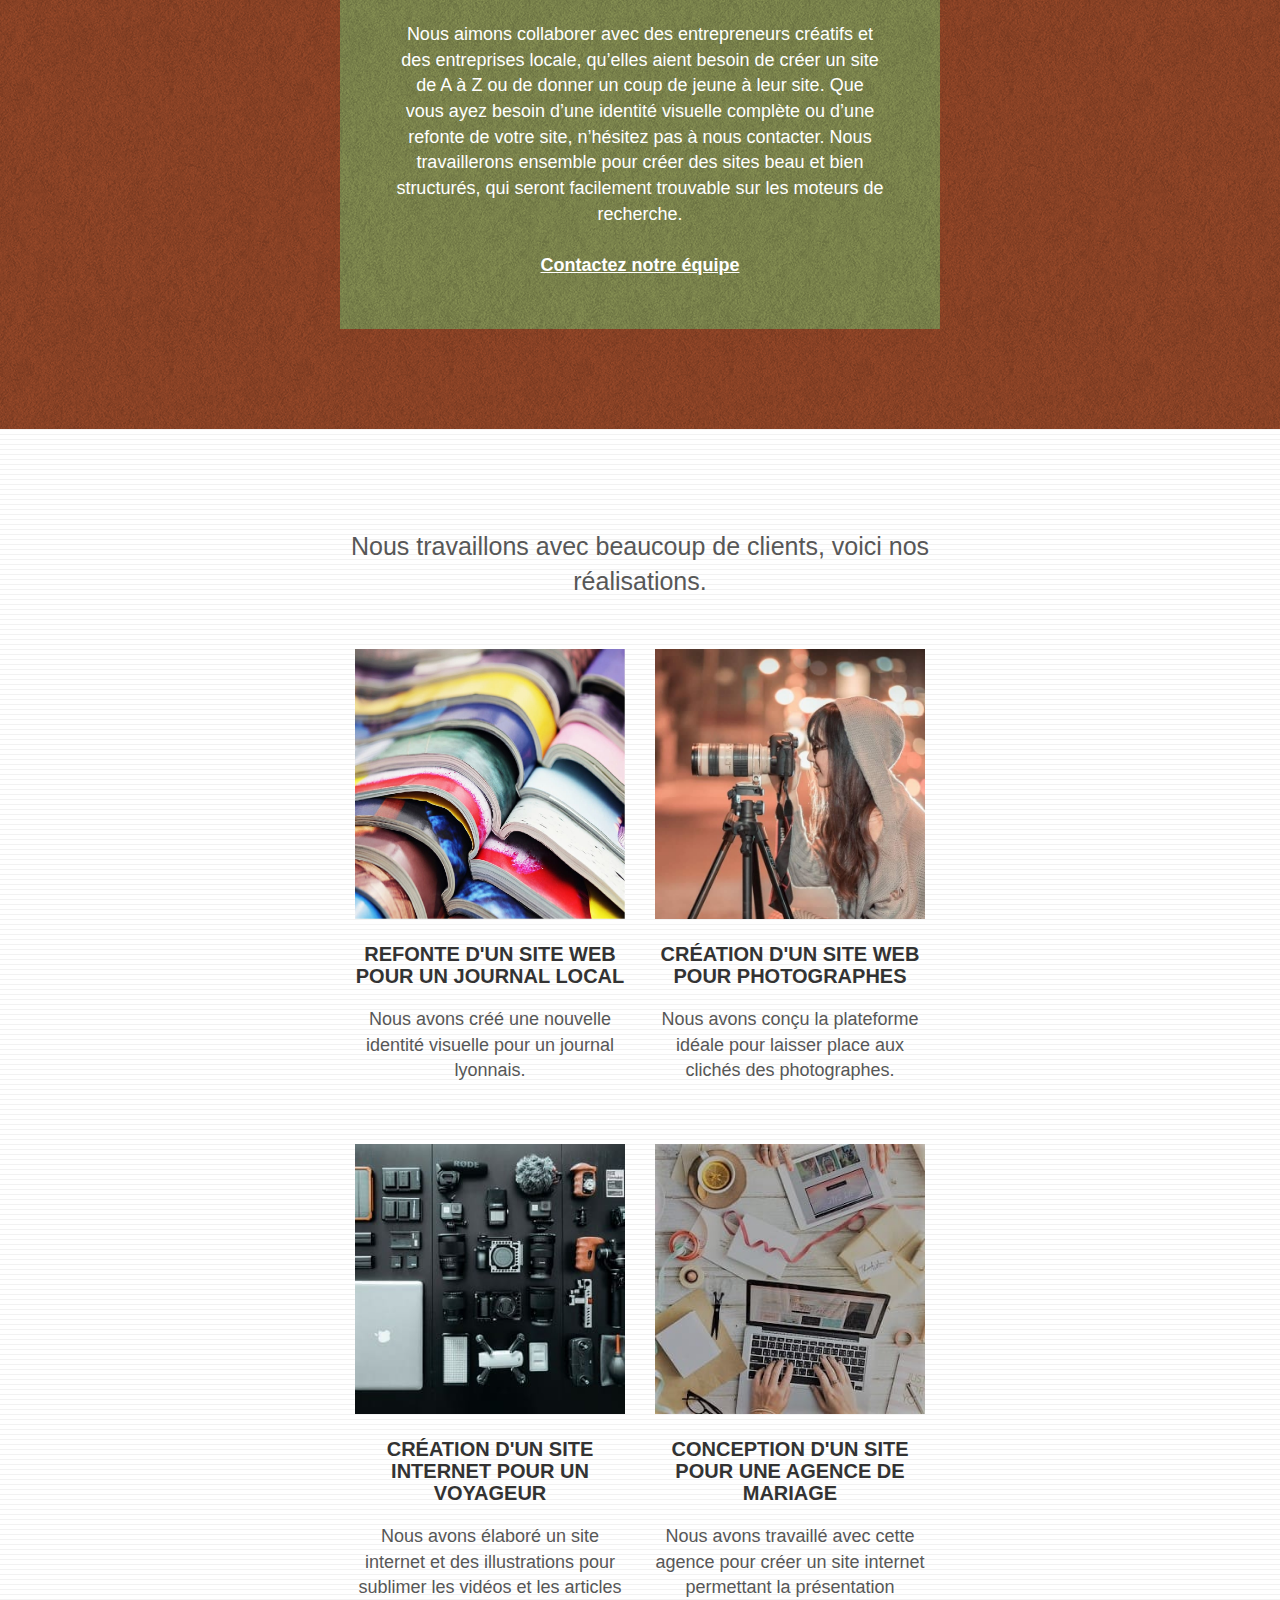
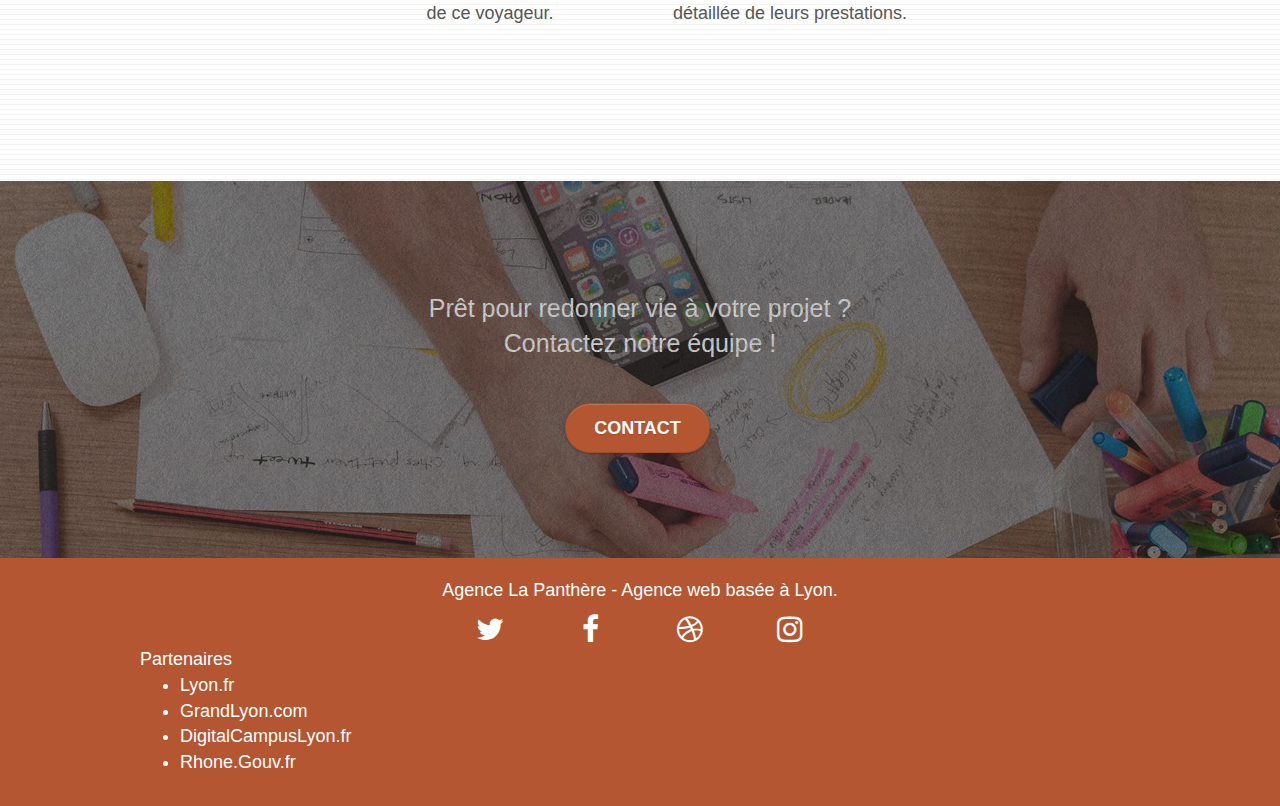
==== commit b84c2cd6: "Post Soutenance" ====
--- a/index.html
+++ b/index.html
@@ -37,9 +37,7 @@
 
 		<nav class="navbar row">
 			<div class="navbar-header">
-				<div class="keywords" style="color:#000;font-size:1px;">Agence web à paris, stratégie web, web design, illustrations, design de site web, site web, web, internet, site internet, site</div>
 				<a class="navbar-brand" href="index.html"><img src="img/agence-la-panthere-monochrome.svg" alt="paris web design logo agence web meilleure agence" height="40" /></a>
-				<div class="keywords" style="color:#000;font-size:1px;">Agence web à paris, stratégie web, web design, illustrations, design de site web, site web, web, internet, site internet, site</div>
 				<button id="nav-toggle" type="button" class="ui-navbar-toggle navbar-toggle" data-toggle="collapse" data-target=".navbar-1">
 					<span class="sr-only">Toggle navigation</span><span class="icon-bar"></span><span class="icon-bar"></span><span class="icon-bar"></span>
 				</button>
@@ -52,7 +50,7 @@
 					<li>
 					</li>
 					<li>
-						<a href="page2.html">Contact &gt;</a>
+						<a href="page2.html">Contact</a>
 					</li>
 				</ul>
 			</div>
@@ -164,7 +162,7 @@
 	<div class="container bloc-lg">
 		<div class="row">
 			<div class="col-sm-12 text-center">
-				<img alt="Titre H2" src="img/title2.png" />
+				<h2 style="width: 60%;margin: auto;">Nous travaillons avec beaucoup de clients, voici nos réalisations.</h2>
 			</div>
 		</div>
 		<div class="row tight-width-whitespace portfolio-row">
@@ -252,7 +250,6 @@
 						<div class="text-center">
 							<a class="social fa fa-instagram icon-md" href="https://www.instagram.com/?hl=fr" title="Instagram"></a> </div>
 					</div>
-					<div class="keywords" style="color:#b35631;">Agence web à paris, stratégie web, web design, illustrations, design de site web, site web, web, internet, site internet, site</div>
 				</div>
 				<div class="row">
 					<div class="col-sm-4">
@@ -270,8 +267,6 @@
 	</div>
 </footer>
 <!-- Footer - bloc-8 END -->
-
-</div>
 <!-- Principal conteneur END -->
     
 
--- a/style.css
+++ b/style.css
@@ -24,7 +24,7 @@
     transition: all .3s ease-in-out;
     outline: none!important;
 }
-.col-sm-4, .col-sm-4 ul li a, .tc-white, .row .tc-white{
+.col-sm-4, .col-sm-4 ul li a, .tc-white, .row .tc-white, .social, .icon-md{
     color: #FFF !important;
 }
 
--- a/css/et-line.css
+++ b/css/et-line.css
@@ -107,7 +107,6 @@
 .et-icon-wallet,
 .et-icon-wine {
     font-family: et-line;
-    speak: none;
     font-style: normal;
     font-weight: 400;
     font-variant: normal;
